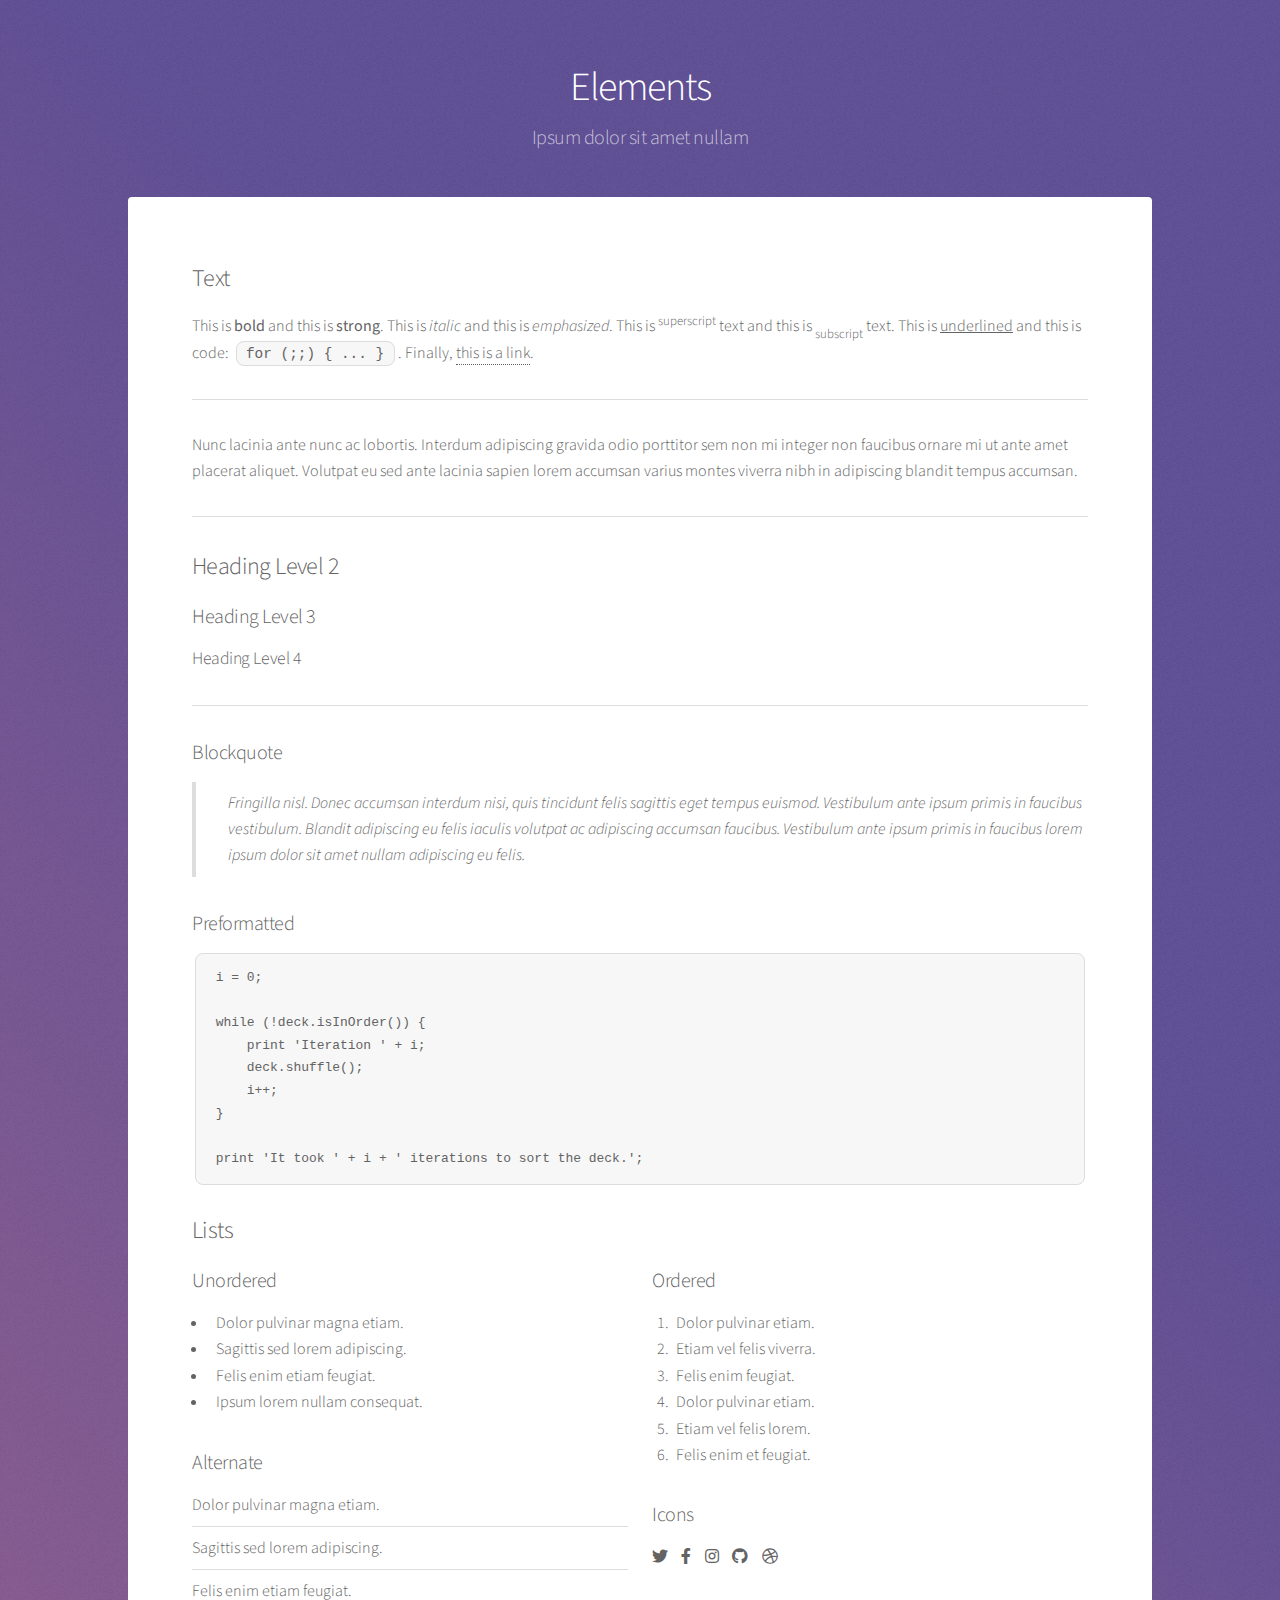
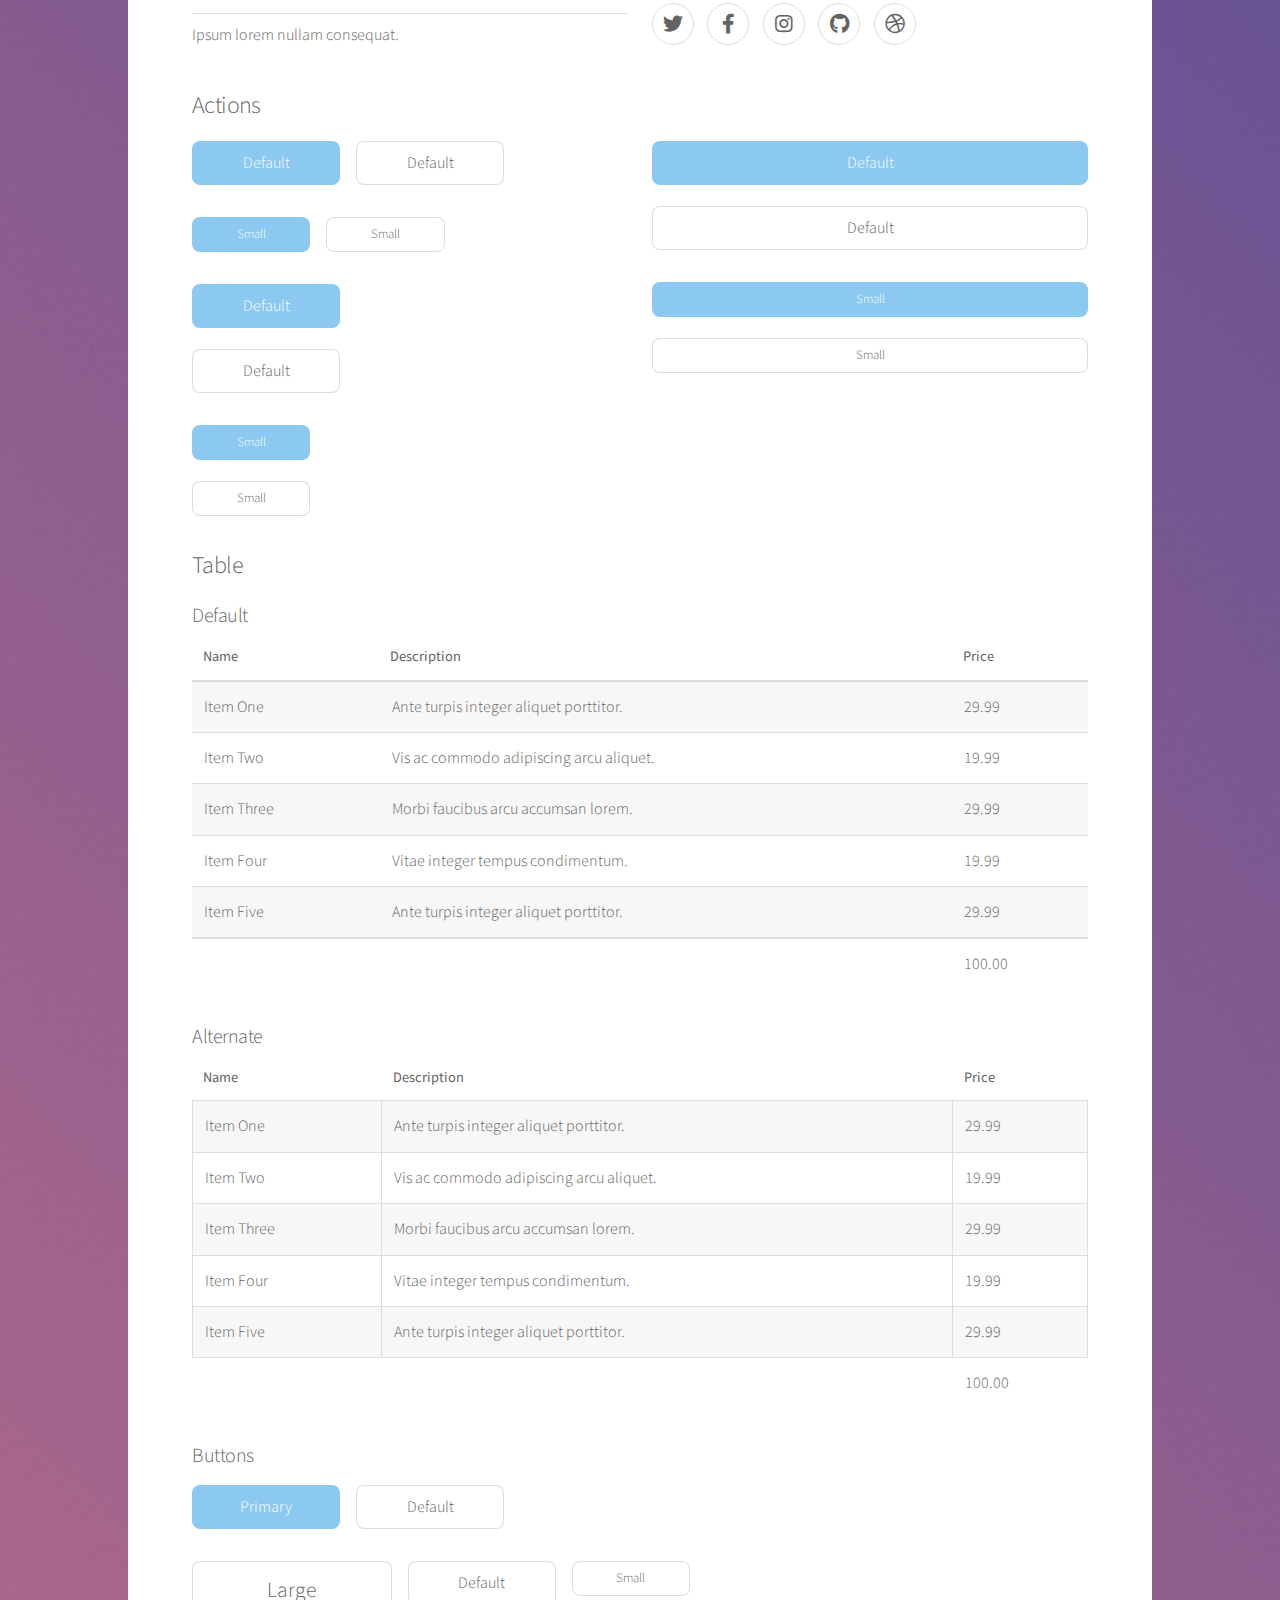
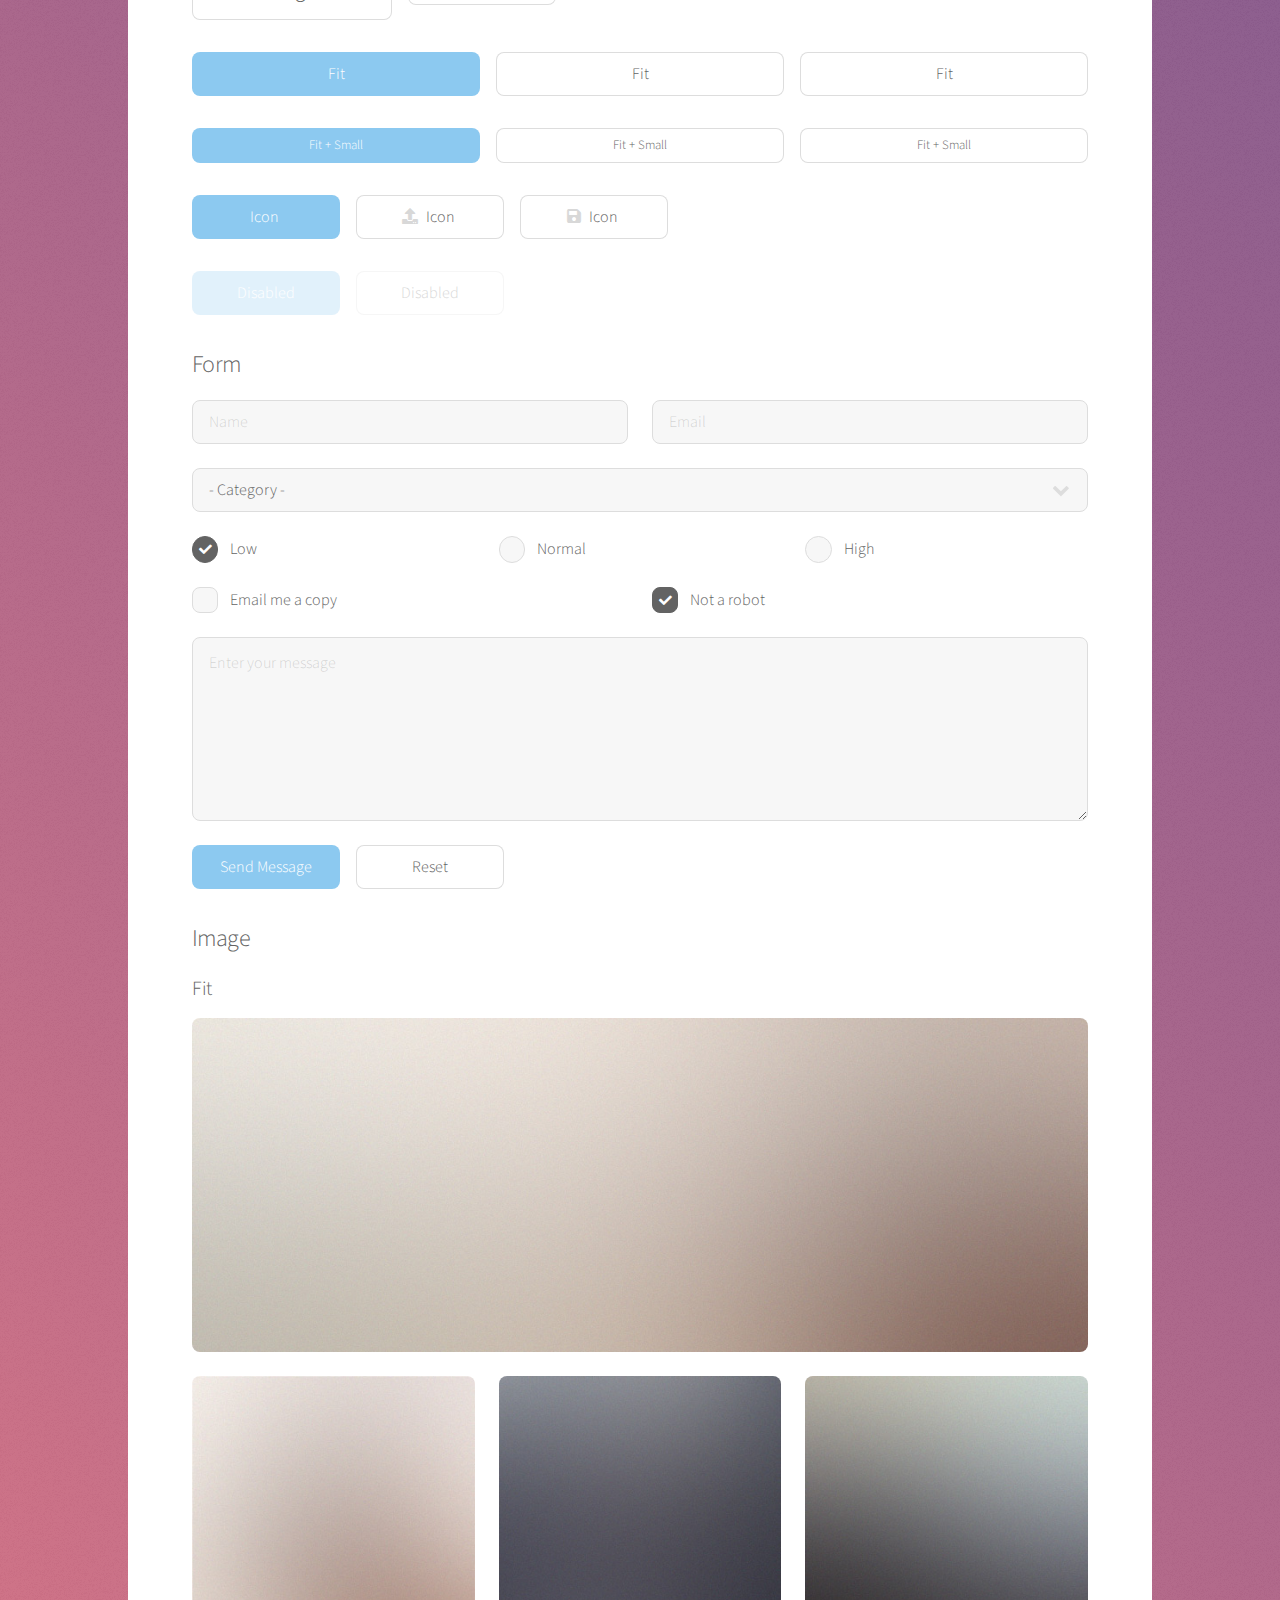
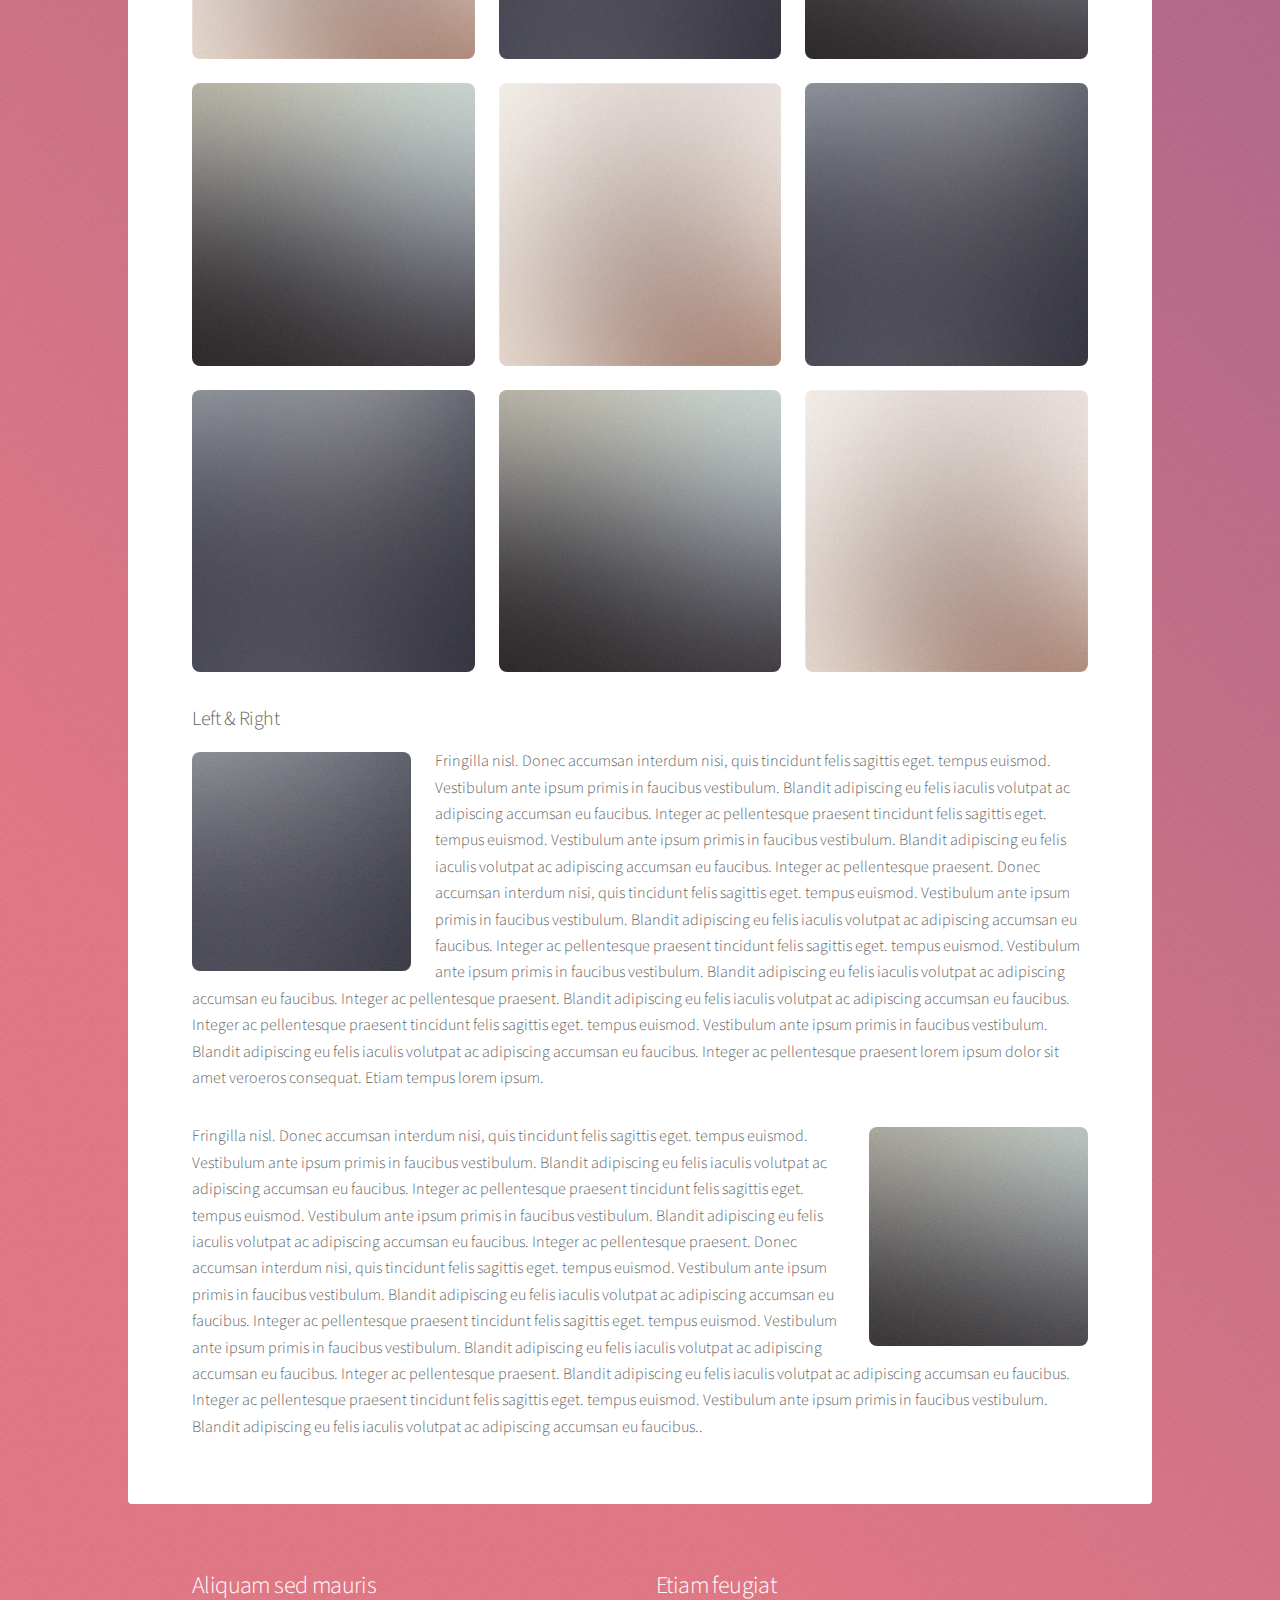
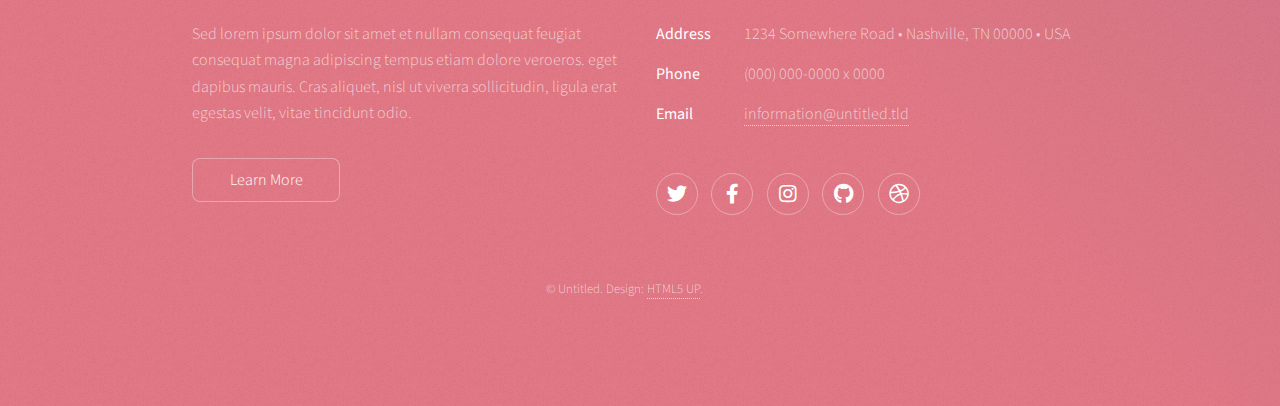
==== elements.html @ 6124ada7 "Add files via upload" ====
<!DOCTYPE HTML>
<!--
	Stellar by HTML5 UP
	html5up.net | @ajlkn
	Free for personal and commercial use under the CCA 3.0 license (html5up.net/license)
-->
<html>
	<head>
		<title>Elements - Stellar by HTML5 UP</title>
		<meta charset="utf-8" />
		<meta name="viewport" content="width=device-width, initial-scale=1, user-scalable=no" />
		<link rel="stylesheet" href="assets/css/main.css" />
		<noscript><link rel="stylesheet" href="assets/css/noscript.css" /></noscript>
	</head>
	<body class="is-preload">

		<!-- Wrapper -->
			<div id="wrapper">

				<!-- Header -->
					<header id="header">
						<h1>Elements</h1>
						<p>Ipsum dolor sit amet nullam</p>
					</header>

				<!-- Main -->
					<div id="main">

						<!-- Content -->
							<section id="content" class="main">

								<!-- Text -->
									<section>
										<h2>Text</h2>
										<p>This is <b>bold</b> and this is <strong>strong</strong>. This is <i>italic</i> and this is <em>emphasized</em>.
										This is <sup>superscript</sup> text and this is <sub>subscript</sub> text.
										This is <u>underlined</u> and this is code: <code>for (;;) { ... }</code>. Finally, <a href="#">this is a link</a>.</p>
										<hr />
										<p>Nunc lacinia ante nunc ac lobortis. Interdum adipiscing gravida odio porttitor sem non mi integer non faucibus ornare mi ut ante amet placerat aliquet. Volutpat eu sed ante lacinia sapien lorem accumsan varius montes viverra nibh in adipiscing blandit tempus accumsan.</p>
										<hr />
										<h2>Heading Level 2</h2>
										<h3>Heading Level 3</h3>
										<h4>Heading Level 4</h4>
										<hr />
										<h3>Blockquote</h3>
										<blockquote>Fringilla nisl. Donec accumsan interdum nisi, quis tincidunt felis sagittis eget tempus euismod. Vestibulum ante ipsum primis in faucibus vestibulum. Blandit adipiscing eu felis iaculis volutpat ac adipiscing accumsan faucibus. Vestibulum ante ipsum primis in faucibus lorem ipsum dolor sit amet nullam adipiscing eu felis.</blockquote>
										<h3>Preformatted</h3>
										<pre><code>i = 0;

while (!deck.isInOrder()) {
    print 'Iteration ' + i;
    deck.shuffle();
    i++;
}

print 'It took ' + i + ' iterations to sort the deck.';</code></pre>
									</section>

								<!-- Lists -->
									<section>
										<h2>Lists</h2>
										<div class="row">
											<div class="col-6 col-12-medium">
												<h3>Unordered</h3>
												<ul>
													<li>Dolor pulvinar magna etiam.</li>
													<li>Sagittis sed lorem adipiscing.</li>
													<li>Felis enim etiam feugiat.</li>
													<li>Ipsum lorem nullam consequat.</li>
												</ul>
												<h3>Alternate</h3>
												<ul class="alt">
													<li>Dolor pulvinar magna etiam.</li>
													<li>Sagittis sed lorem adipiscing.</li>
													<li>Felis enim etiam feugiat.</li>
													<li>Ipsum lorem nullam consequat.</li>
												</ul>
											</div>
											<div class="col-6 col-12-medium">
												<h3>Ordered</h3>
												<ol>
													<li>Dolor pulvinar etiam.</li>
													<li>Etiam vel felis viverra.</li>
													<li>Felis enim feugiat.</li>
													<li>Dolor pulvinar etiam.</li>
													<li>Etiam vel felis lorem.</li>
													<li>Felis enim et feugiat.</li>
												</ol>
												<h3>Icons</h3>
												<ul class="icons">
													<li><a href="#" class="icon brands fa-twitter"><span class="label">Twitter</span></a></li>
													<li><a href="#" class="icon brands fa-facebook-f"><span class="label">Facebook</span></a></li>
													<li><a href="#" class="icon brands fa-instagram"><span class="label">Instagram</span></a></li>
													<li><a href="#" class="icon brands fa-github"><span class="label">GitHub</span></a></li>
													<li><a href="#" class="icon brands fa-dribbble"><span class="label">Dribbble</span></a></li>
												</ul>
												<ul class="icons">
													<li><a href="#" class="icon brands alt fa-twitter"><span class="label">Twitter</span></a></li>
													<li><a href="#" class="icon brands alt fa-facebook-f"><span class="label">Facebook</span></a></li>
													<li><a href="#" class="icon brands alt fa-instagram"><span class="label">Instagram</span></a></li>
													<li><a href="#" class="icon brands alt fa-github"><span class="label">GitHub</span></a></li>
													<li><a href="#" class="icon brands alt fa-dribbble"><span class="label">Dribbble</span></a></li>
												</ul>
											</div>
										</div>
										<h2>Actions</h2>
										<div class="row">
											<div class="col-6 col-12-medium">
												<ul class="actions">
													<li><a href="#" class="button primary">Default</a></li>
													<li><a href="#" class="button">Default</a></li>
												</ul>
												<ul class="actions small">
													<li><a href="#" class="button primary small">Small</a></li>
													<li><a href="#" class="button small">Small</a></li>
												</ul>
												<ul class="actions stacked">
													<li><a href="#" class="button primary">Default</a></li>
													<li><a href="#" class="button">Default</a></li>
												</ul>
												<ul class="actions stacked">
													<li><a href="#" class="button primary small">Small</a></li>
													<li><a href="#" class="button small">Small</a></li>
												</ul>
											</div>
											<div class="col-6 col-12-medium">
												<ul class="actions stacked">
													<li><a href="#" class="button primary fit">Default</a></li>
													<li><a href="#" class="button fit">Default</a></li>
												</ul>
												<ul class="actions stacked">
													<li><a href="#" class="button primary small fit">Small</a></li>
													<li><a href="#" class="button small fit">Small</a></li>
												</ul>
											</div>
										</div>
									</section>

								<!-- Table -->
									<section>
										<h2>Table</h2>
										<h3>Default</h3>
										<div class="table-wrapper">
											<table>
												<thead>
													<tr>
														<th>Name</th>
														<th>Description</th>
														<th>Price</th>
													</tr>
												</thead>
												<tbody>
													<tr>
														<td>Item One</td>
														<td>Ante turpis integer aliquet porttitor.</td>
														<td>29.99</td>
													</tr>
													<tr>
														<td>Item Two</td>
														<td>Vis ac commodo adipiscing arcu aliquet.</td>
														<td>19.99</td>
													</tr>
													<tr>
														<td>Item Three</td>
														<td> Morbi faucibus arcu accumsan lorem.</td>
														<td>29.99</td>
													</tr>
													<tr>
														<td>Item Four</td>
														<td>Vitae integer tempus condimentum.</td>
														<td>19.99</td>
													</tr>
													<tr>
														<td>Item Five</td>
														<td>Ante turpis integer aliquet porttitor.</td>
														<td>29.99</td>
													</tr>
												</tbody>
												<tfoot>
													<tr>
														<td colspan="2"></td>
														<td>100.00</td>
													</tr>
												</tfoot>
											</table>
										</div>

										<h3>Alternate</h3>
										<div class="table-wrapper">
											<table class="alt">
												<thead>
													<tr>
														<th>Name</th>
														<th>Description</th>
														<th>Price</th>
													</tr>
												</thead>
												<tbody>
													<tr>
														<td>Item One</td>
														<td>Ante turpis integer aliquet porttitor.</td>
														<td>29.99</td>
													</tr>
													<tr>
														<td>Item Two</td>
														<td>Vis ac commodo adipiscing arcu aliquet.</td>
														<td>19.99</td>
													</tr>
													<tr>
														<td>Item Three</td>
														<td> Morbi faucibus arcu accumsan lorem.</td>
														<td>29.99</td>
													</tr>
													<tr>
														<td>Item Four</td>
														<td>Vitae integer tempus condimentum.</td>
														<td>19.99</td>
													</tr>
													<tr>
														<td>Item Five</td>
														<td>Ante turpis integer aliquet porttitor.</td>
														<td>29.99</td>
													</tr>
												</tbody>
												<tfoot>
													<tr>
														<td colspan="2"></td>
														<td>100.00</td>
													</tr>
												</tfoot>
											</table>
										</div>
									</section>

								<!-- Buttons -->
									<section>
										<h3>Buttons</h3>
										<ul class="actions">
											<li><a href="#" class="button primary">Primary</a></li>
											<li><a href="#" class="button">Default</a></li>
										</ul>
										<ul class="actions">
											<li><a href="#" class="button large">Large</a></li>
											<li><a href="#" class="button">Default</a></li>
											<li><a href="#" class="button small">Small</a></li>
										</ul>
										<ul class="actions fit">
											<li><a href="#" class="button primary fit">Fit</a></li>
											<li><a href="#" class="button fit">Fit</a></li>
											<li><a href="#" class="button fit">Fit</a></li>
										</ul>
										<ul class="actions fit small">
											<li><a href="#" class="button primary fit small">Fit + Small</a></li>
											<li><a href="#" class="button fit small">Fit + Small</a></li>
											<li><a href="#" class="button fit small">Fit + Small</a></li>
										</ul>
										<ul class="actions">
											<li><a href="#" class="button primary icon solidfa-download">Icon</a></li>
											<li><a href="#" class="button icon solid fa-upload">Icon</a></li>
											<li><a href="#" class="button icon solid fa-save">Icon</a></li>
										</ul>
										<ul class="actions">
											<li><span class="button primary disabled">Disabled</span></li>
											<li><span class="button disabled">Disabled</span></li>
										</ul>
									</section>

								<!-- Form -->
									<section>
										<h2>Form</h2>
										<form method="post" action="#">
											<div class="row gtr-uniform">
												<div class="col-6 col-12-xsmall">
													<input type="text" name="demo-name" id="demo-name" value="" placeholder="Name" />
												</div>
												<div class="col-6 col-12-xsmall">
													<input type="email" name="demo-email" id="demo-email" value="" placeholder="Email" />
												</div>
												<div class="col-12">
													<select name="demo-category" id="demo-category">
														<option value="">- Category -</option>
														<option value="1">Manufacturing</option>
														<option value="1">Shipping</option>
														<option value="1">Administration</option>
														<option value="1">Human Resources</option>
													</select>
												</div>
												<div class="col-4 col-12-small">
													<input type="radio" id="demo-priority-low" name="demo-priority" checked>
													<label for="demo-priority-low">Low</label>
												</div>
												<div class="col-4 col-12-small">
													<input type="radio" id="demo-priority-normal" name="demo-priority">
													<label for="demo-priority-normal">Normal</label>
												</div>
												<div class="col-4 col-12-small">
													<input type="radio" id="demo-priority-high" name="demo-priority">
													<label for="demo-priority-high">High</label>
												</div>
												<div class="col-6 col-12-small">
													<input type="checkbox" id="demo-copy" name="demo-copy">
													<label for="demo-copy">Email me a copy</label>
												</div>
												<div class="col-6 col-12-small">
													<input type="checkbox" id="demo-human" name="demo-human" checked>
													<label for="demo-human">Not a robot</label>
												</div>
												<div class="col-12">
													<textarea name="demo-message" id="demo-message" placeholder="Enter your message" rows="6"></textarea>
												</div>
												<div class="col-12">
													<ul class="actions">
														<li><input type="submit" value="Send Message" class="primary" /></li>
														<li><input type="reset" value="Reset" /></li>
													</ul>
												</div>
											</div>
										</form>
									</section>

								<!-- Image -->
									<section>
										<h2>Image</h2>
										<h3>Fit</h3>
										<div class="box alt">
											<div class="row gtr-uniform">
												<div class="col-12"><span class="image fit"><img src="images/pic04.jpg" alt="" /></span></div>
												<div class="col-4"><span class="image fit"><img src="images/pic01.jpg" alt="" /></span></div>
												<div class="col-4"><span class="image fit"><img src="images/pic02.jpg" alt="" /></span></div>
												<div class="col-4"><span class="image fit"><img src="images/pic03.jpg" alt="" /></span></div>
												<div class="col-4"><span class="image fit"><img src="images/pic03.jpg" alt="" /></span></div>
												<div class="col-4"><span class="image fit"><img src="images/pic01.jpg" alt="" /></span></div>
												<div class="col-4"><span class="image fit"><img src="images/pic02.jpg" alt="" /></span></div>
												<div class="col-4"><span class="image fit"><img src="images/pic02.jpg" alt="" /></span></div>
												<div class="col-4"><span class="image fit"><img src="images/pic03.jpg" alt="" /></span></div>
												<div class="col-4"><span class="image fit"><img src="images/pic01.jpg" alt="" /></span></div>
											</div>
										</div>
										<h3>Left &amp; Right</h3>
										<p><span class="image left"><img src="images/pic05.jpg" alt="" /></span>Fringilla nisl. Donec accumsan interdum nisi, quis tincidunt felis sagittis eget. tempus euismod. Vestibulum ante ipsum primis in faucibus vestibulum. Blandit adipiscing eu felis iaculis volutpat ac adipiscing accumsan eu faucibus. Integer ac pellentesque praesent tincidunt felis sagittis eget. tempus euismod. Vestibulum ante ipsum primis in faucibus vestibulum. Blandit adipiscing eu felis iaculis volutpat ac adipiscing accumsan eu faucibus. Integer ac pellentesque praesent. Donec accumsan interdum nisi, quis tincidunt felis sagittis eget. tempus euismod. Vestibulum ante ipsum primis in faucibus vestibulum. Blandit adipiscing eu felis iaculis volutpat ac adipiscing accumsan eu faucibus. Integer ac pellentesque praesent tincidunt felis sagittis eget. tempus euismod. Vestibulum ante ipsum primis in faucibus vestibulum. Blandit adipiscing eu felis iaculis volutpat ac adipiscing accumsan eu faucibus. Integer ac pellentesque praesent. Blandit adipiscing eu felis iaculis volutpat ac adipiscing accumsan eu faucibus. Integer ac pellentesque praesent tincidunt felis sagittis eget. tempus euismod. Vestibulum ante ipsum primis in faucibus vestibulum. Blandit adipiscing eu felis iaculis volutpat ac adipiscing accumsan eu faucibus. Integer ac pellentesque praesent lorem ipsum dolor sit amet veroeros consequat. Etiam tempus lorem ipsum.</p>
										<p><span class="image right"><img src="images/pic06.jpg" alt="" /></span>Fringilla nisl. Donec accumsan interdum nisi, quis tincidunt felis sagittis eget. tempus euismod. Vestibulum ante ipsum primis in faucibus vestibulum. Blandit adipiscing eu felis iaculis volutpat ac adipiscing accumsan eu faucibus. Integer ac pellentesque praesent tincidunt felis sagittis eget. tempus euismod. Vestibulum ante ipsum primis in faucibus vestibulum. Blandit adipiscing eu felis iaculis volutpat ac adipiscing accumsan eu faucibus. Integer ac pellentesque praesent. Donec accumsan interdum nisi, quis tincidunt felis sagittis eget. tempus euismod. Vestibulum ante ipsum primis in faucibus vestibulum. Blandit adipiscing eu felis iaculis volutpat ac adipiscing accumsan eu faucibus. Integer ac pellentesque praesent tincidunt felis sagittis eget. tempus euismod. Vestibulum ante ipsum primis in faucibus vestibulum. Blandit adipiscing eu felis iaculis volutpat ac adipiscing accumsan eu faucibus. Integer ac pellentesque praesent. Blandit adipiscing eu felis iaculis volutpat ac adipiscing accumsan eu faucibus. Integer ac pellentesque praesent tincidunt felis sagittis eget. tempus euismod. Vestibulum ante ipsum primis in faucibus vestibulum. Blandit adipiscing eu felis iaculis volutpat ac adipiscing accumsan eu faucibus..</p>
									</section>

							</section>

					</div>

				<!-- Footer -->
					<footer id="footer">
						<section>
							<h2>Aliquam sed mauris</h2>
							<p>Sed lorem ipsum dolor sit amet et nullam consequat feugiat consequat magna adipiscing tempus etiam dolore veroeros. eget dapibus mauris. Cras aliquet, nisl ut viverra sollicitudin, ligula erat egestas velit, vitae tincidunt odio.</p>
							<ul class="actions">
								<li><a href="#" class="button">Learn More</a></li>
							</ul>
						</section>
						<section>
							<h2>Etiam feugiat</h2>
							<dl class="alt">
								<dt>Address</dt>
								<dd>1234 Somewhere Road &bull; Nashville, TN 00000 &bull; USA</dd>
								<dt>Phone</dt>
								<dd>(000) 000-0000 x 0000</dd>
								<dt>Email</dt>
								<dd><a href="#">information@untitled.tld</a></dd>
							</dl>
							<ul class="icons">
								<li><a href="#" class="icon brands fa-twitter alt"><span class="label">Twitter</span></a></li>
								<li><a href="#" class="icon brands fa-facebook-f alt"><span class="label">Facebook</span></a></li>
								<li><a href="#" class="icon brands fa-instagram alt"><span class="label">Instagram</span></a></li>
								<li><a href="#" class="icon brands fa-github alt"><span class="label">GitHub</span></a></li>
								<li><a href="#" class="icon brands fa-dribbble alt"><span class="label">Dribbble</span></a></li>
							</ul>
						</section>
						<p class="copyright">&copy; Untitled. Design: <a href="https://html5up.net">HTML5 UP</a>.</p>
					</footer>

			</div>

		<!-- Scripts -->
			<script src="assets/js/jquery.min.js"></script>
			<script src="assets/js/jquery.scrollex.min.js"></script>
			<script src="assets/js/jquery.scrolly.min.js"></script>
			<script src="assets/js/browser.min.js"></script>
			<script src="assets/js/breakpoints.min.js"></script>
			<script src="assets/js/util.js"></script>
			<script src="assets/js/main.js"></script>

	</body>
</html>
---- assets/css/main.css ----
@import url(fontawesome-all.min.css);
@import 'https://fonts.googleapis.com/css?family=Source+Sans+Pro:300,400';

/*
	Stellar by HTML5 UP
	html5up.net | @ajlkn
	Free for personal and commercial use under the CCA 3.0 license (html5up.net/license)
*/

html, body, div, span, applet, object,
iframe, h1, h2, h3, h4, h5, h6, p, blockquote,
pre, a, abbr, acronym, address, big, cite,
code, del, dfn, em, img, ins, kbd, q, s, samp,
small, strike, strong, sub, sup, tt, var, b,
u, i, center, dl, dt, dd, ol, ul, li, fieldset,
form, label, legend, table, caption, tbody,
tfoot, thead, tr, th, td, article, aside,
canvas, details, embed, figure, figcaption,
footer, header, hgroup, menu, nav, output, ruby,
section, summary, time, mark, audio, video {
	margin: 0;
	padding: 0;
	border: 0;
	font-size: 100%;
	font: inherit;
	vertical-align: baseline;}

article, aside, details, figcaption, figure,
footer, header, hgroup, menu, nav, section {
	display: block;}

body {
	line-height: 1;
}

ol, ul {
	list-style: none;
}

blockquote, q {
	quotes: none;
}

	blockquote:before, blockquote:after, q:before, q:after {
		content: '';
		content: none;
	}

table {
	border-collapse: collapse;
	border-spacing: 0;
}

body {
	-webkit-text-size-adjust: none;
}

mark {
	background-color: transparent;
	color: inherit;
}

input::-moz-focus-inner {
	border: 0;
	padding: 0;
}

input, select, textarea {
	-moz-appearance: none;
	-webkit-appearance: none;
	-ms-appearance: none;
	appearance: none;
}

/* Basic */

	@-ms-viewport {
		width: device-width;
	}

	body {
		-ms-overflow-style: scrollbar;
	}

	@media screen and (max-width: 480px) {

		html, body {
			min-width: 320px;
		}

	}

	html {
		box-sizing: border-box;
	}

	*, *:before, *:after {
		box-sizing: inherit;
	}

	body {
		background-color: #935d8c;
		background-image: url("images/overlay.png"), -moz-linear-gradient(45deg, #e37682 15%, #5f4d93 85%);
		background-image: url("images/overlay.png"), -webkit-linear-gradient(45deg, #e37682 15%, #5f4d93 85%);
		background-image: url("images/overlay.png"), -ms-linear-gradient(45deg, #e37682 15%, #5f4d93 85%);
		background-image: url("images/overlay.png"), linear-gradient(45deg, #e37682 15%, #5f4d93 85%);
	}

		body.is-preload *, body.is-preload *:before, body.is-preload *:after {
			-moz-animation: none !important;
			-webkit-animation: none !important;
			-ms-animation: none !important;
			animation: none !important;
			-moz-transition: none !important;
			-webkit-transition: none !important;
			-ms-transition: none !important;
			transition: none !important;
		}

/* Type */

	body {
		background-color: #935d8c;
		color: rgba(255, 255, 255, 0.65);
	}

	body, input, select, textarea {
		font-family: "Source Sans Pro", Helvetica, sans-serif;
		font-size: 17pt;
		font-weight: 300;
		line-height: 1.65;
	}

		@media screen and (max-width: 1680px) {

			body, input, select, textarea {
				font-size: 14pt;
			}

		}

		@media screen and (max-width: 1280px) {

			body, input, select, textarea {
				font-size: 12pt;
			}

		}

		@media screen and (max-width: 360px) {

			body, input, select, textarea {
				font-size: 11pt;
			}

		}

	a {
		-moz-transition: color 0.2s ease, border-bottom 0.2s ease;
		-webkit-transition: color 0.2s ease, border-bottom 0.2s ease;
		-ms-transition: color 0.2s ease, border-bottom 0.2s ease;
		transition: color 0.2s ease, border-bottom 0.2s ease;
		text-decoration: none;
		border-bottom: dotted 1px;
		color: inherit;
	}

		a:hover {
			border-bottom-color: transparent;
		}

	strong, b {
		font-weight: 400;
	}

	em, i {
		font-style: italic;
	}

	p {
		margin: 0 0 2em 0;
	}

		p.content {
			-moz-columns: 20em 2;
			-webkit-columns: 20em 2;
			-ms-columns: 20em 2;
			columns: 20em 2;
			-moz-column-gap: 2em;
			-webkit-column-gap: 2em;
			-ms-column-gap: 2em;
			column-gap: 2em;
			text-align: justify;
		}

	h1, h2, h3, h4, h5, h6 {
		font-weight: 300;
		line-height: 1.5;
		margin: 0 0 0.7em 0;
		letter-spacing: -0.025em;
	}

		h1 a, h2 a, h3 a, h4 a, h5 a, h6 a {
			color: inherit;
			text-decoration: none;
		}

	h1 {
		font-size: 2.5em;
		line-height: 1.2;
	}

	h2 {
		font-size: 1.5em;
	}

	h3 {
		font-size: 1.25em;
	}

	h4 {
		font-size: 1.1em;
	}

	h5 {
		font-size: 0.9em;
	}

	h6 {
		font-size: 0.7em;
	}

	@media screen and (max-width: 736px) {

		h1 {
			font-size: 2em;
		}

	}

	sub {
		font-size: 0.8em;
		position: relative;
		top: 0.5em;
	}

	sup {
		font-size: 0.8em;
		position: relative;
		top: -0.5em;
	}

	blockquote {
		border-left: solid 4px;
		font-style: italic;
		margin: 0 0 2em 0;
		padding: 0.5em 0 0.5em 2em;
	}

	code {
		border-radius: 8px;
		border: solid 1px;
		font-family: "Courier New", monospace;
		font-size: 0.9em;
		margin: 0 0.25em;
		padding: 0.25em 0.65em;
	}

	pre {
		-webkit-overflow-scrolling: touch;
		font-family: "Courier New", monospace;
		font-size: 0.9em;
		margin: 0 0 2em 0;
	}

		pre code {
			display: block;
			line-height: 1.75;
			padding: 1em 1.5em;
			overflow-x: auto;
		}

	hr {
		border: 0;
		border-bottom: solid 1px;
		margin: 2em 0;
	}

		hr.major {
			margin: 3em 0;
		}

	.align-left {
		text-align: left;
	}

	.align-center {
		text-align: center;
	}

	.align-right {
		text-align: right;
	}

	input, select, textarea {
		color: #ffffff;
	}

	a:hover {
		color: #ffffff;
	}

	strong, b {
		color: #ffffff;
	}

	h1, h2, h3, h4, h5, h6 {
		color: #ffffff;
	}

	blockquote {
		border-left-color: rgba(255, 255, 255, 0.35);
	}

	code {
		background: rgba(255, 255, 255, 0.075);
		border-color: rgba(255, 255, 255, 0.35);
	}

	hr {
		border-bottom-color: rgba(255, 255, 255, 0.35);
	}

/* Row */

	.row {
		display: flex;
		flex-wrap: wrap;
		box-sizing: border-box;
		align-items: stretch;
	}

		.row > * {
			box-sizing: border-box;
		}

		.row.gtr-uniform > * > :last-child {
			margin-bottom: 0;
		}

		.row.aln-left {
			justify-content: flex-start;
		}

		.row.aln-center {
			justify-content: center;
		}

		.row.aln-right {
			justify-content: flex-end;
		}

		.row.aln-top {
			align-items: flex-start;
		}

		.row.aln-middle {
			align-items: center;
		}

		.row.aln-bottom {
			align-items: flex-end;
		}

		.row > .imp {
			order: -1;
		}

		.row > .col-1 {
			width: 8.33333%;
		}

		.row > .off-1 {
			margin-left: 8.33333%;
		}

		.row > .col-2 {
			width: 16.66667%;
		}

		.row > .off-2 {
			margin-left: 16.66667%;
		}

		.row > .col-3 {
			width: 25%;
		}

		.row > .off-3 {
			margin-left: 25%;
		}

		.row > .col-4 {
			width: 33.33333%;
		}

		.row > .off-4 {
			margin-left: 33.33333%;
		}

		.row > .col-5 {
			width: 41.66667%;
		}

		.row > .off-5 {
			margin-left: 41.66667%;
		}

		.row > .col-6 {
			width: 50%;
		}

		.row > .off-6 {
			margin-left: 50%;
		}

		.row > .col-7 {
			width: 58.33333%;
		}

		.row > .off-7 {
			margin-left: 58.33333%;
		}

		.row > .col-8 {
			width: 66.66667%;
		}

		.row > .off-8 {
			margin-left: 66.66667%;
		}

		.row > .col-9 {
			width: 75%;
		}

		.row > .off-9 {
			margin-left: 75%;
		}

		.row > .col-10 {
			width: 83.33333%;
		}

		.row > .off-10 {
			margin-left: 83.33333%;
		}

		.row > .col-11 {
			width: 91.66667%;
		}

		.row > .off-11 {
			margin-left: 91.66667%;
		}

		.row > .col-12 {
			width: 100%;
		}

		.row > .off-12 {
			margin-left: 100%;
		}

		.row.gtr-0 {
			margin-top: 0;
			margin-left: 0em;
		}

			.row.gtr-0 > * {
				padding: 0 0 0 0em;
			}

			.row.gtr-0.gtr-uniform {
				margin-top: 0em;
			}

				.row.gtr-0.gtr-uniform > * {
					padding-top: 0em;
				}

		.row.gtr-25 {
			margin-top: 0;
			margin-left: -0.375em;
		}

			.row.gtr-25 > * {
				padding: 0 0 0 0.375em;
			}

			.row.gtr-25.gtr-uniform {
				margin-top: -0.375em;
			}

				.row.gtr-25.gtr-uniform > * {
					padding-top: 0.375em;
				}

		.row.gtr-50 {
			margin-top: 0;
			margin-left: -0.75em;
		}

			.row.gtr-50 > * {
				padding: 0 0 0 0.75em;
			}

			.row.gtr-50.gtr-uniform {
				margin-top: -0.75em;
			}

				.row.gtr-50.gtr-uniform > * {
					padding-top: 0.75em;
				}

		.row {
			margin-top: 0;
			margin-left: -1.5em;
		}

			.row > * {
				padding: 0 0 0 1.5em;
			}

			.row.gtr-uniform {
				margin-top: -1.5em;
			}

				.row.gtr-uniform > * {
					padding-top: 1.5em;
				}

		.row.gtr-150 {
			margin-top: 0;
			margin-left: -2.25em;
		}

			.row.gtr-150 > * {
				padding: 0 0 0 2.25em;
			}

			.row.gtr-150.gtr-uniform {
				margin-top: -2.25em;
			}

				.row.gtr-150.gtr-uniform > * {
					padding-top: 2.25em;
				}

		.row.gtr-200 {
			margin-top: 0;
			margin-left: -3em;
		}

			.row.gtr-200 > * {
				padding: 0 0 0 3em;
			}

			.row.gtr-200.gtr-uniform {
				margin-top: -3em;
			}

				.row.gtr-200.gtr-uniform > * {
					padding-top: 3em;
				}

		@media screen and (max-width: 1680px) {

			.row {
				display: flex;
				flex-wrap: wrap;
				box-sizing: border-box;
				align-items: stretch;
			}

				.row > * {
					box-sizing: border-box;
				}

				.row.gtr-uniform > * > :last-child {
					margin-bottom: 0;
				}

				.row.aln-left {
					justify-content: flex-start;
				}

				.row.aln-center {
					justify-content: center;
				}

				.row.aln-right {
					justify-content: flex-end;
				}

				.row.aln-top {
					align-items: flex-start;
				}

				.row.aln-middle {
					align-items: center;
				}

				.row.aln-bottom {
					align-items: flex-end;
				}

				.row > .imp-xlarge {
					order: -1;
				}

				.row > .col-1-xlarge {
					width: 8.33333%;
				}

				.row > .off-1-xlarge {
					margin-left: 8.33333%;
				}

				.row > .col-2-xlarge {
					width: 16.66667%;
				}

				.row > .off-2-xlarge {
					margin-left: 16.66667%;
				}

				.row > .col-3-xlarge {
					width: 25%;
				}

				.row > .off-3-xlarge {
					margin-left: 25%;
				}

				.row > .col-4-xlarge {
					width: 33.33333%;
				}

				.row > .off-4-xlarge {
					margin-left: 33.33333%;
				}

				.row > .col-5-xlarge {
					width: 41.66667%;
				}

				.row > .off-5-xlarge {
					margin-left: 41.66667%;
				}

				.row > .col-6-xlarge {
					width: 50%;
				}

				.row > .off-6-xlarge {
					margin-left: 50%;
				}

				.row > .col-7-xlarge {
					width: 58.33333%;
				}

				.row > .off-7-xlarge {
					margin-left: 58.33333%;
				}

				.row > .col-8-xlarge {
					width: 66.66667%;
				}

				.row > .off-8-xlarge {
					margin-left: 66.66667%;
				}

				.row > .col-9-xlarge {
					width: 75%;
				}

				.row > .off-9-xlarge {
					margin-left: 75%;
				}

				.row > .col-10-xlarge {
					width: 83.33333%;
				}

				.row > .off-10-xlarge {
					margin-left: 83.33333%;
				}

				.row > .col-11-xlarge {
					width: 91.66667%;
				}

				.row > .off-11-xlarge {
					margin-left: 91.66667%;
				}

				.row > .col-12-xlarge {
					width: 100%;
				}

				.row > .off-12-xlarge {
					margin-left: 100%;
				}

				.row.gtr-0 {
					margin-top: 0;
					margin-left: 0em;
				}

					.row.gtr-0 > * {
						padding: 0 0 0 0em;
					}

					.row.gtr-0.gtr-uniform {
						margin-top: 0em;
					}

						.row.gtr-0.gtr-uniform > * {
							padding-top: 0em;
						}

				.row.gtr-25 {
					margin-top: 0;
					margin-left: -0.375em;
				}

					.row.gtr-25 > * {
						padding: 0 0 0 0.375em;
					}

					.row.gtr-25.gtr-uniform {
						margin-top: -0.375em;
					}

						.row.gtr-25.gtr-uniform > * {
							padding-top: 0.375em;
						}

				.row.gtr-50 {
					margin-top: 0;
					margin-left: -0.75em;
				}

					.row.gtr-50 > * {
						padding: 0 0 0 0.75em;
					}

					.row.gtr-50.gtr-uniform {
						margin-top: -0.75em;
					}

						.row.gtr-50.gtr-uniform > * {
							padding-top: 0.75em;
						}

				.row {
					margin-top: 0;
					margin-left: -1.5em;
				}

					.row > * {
						padding: 0 0 0 1.5em;
					}

					.row.gtr-uniform {
						margin-top: -1.5em;
					}

						.row.gtr-uniform > * {
							padding-top: 1.5em;
						}

				.row.gtr-150 {
					margin-top: 0;
					margin-left: -2.25em;
				}

					.row.gtr-150 > * {
						padding: 0 0 0 2.25em;
					}

					.row.gtr-150.gtr-uniform {
						margin-top: -2.25em;
					}

						.row.gtr-150.gtr-uniform > * {
							padding-top: 2.25em;
						}

				.row.gtr-200 {
					margin-top: 0;
					margin-left: -3em;
				}

					.row.gtr-200 > * {
						padding: 0 0 0 3em;
					}

					.row.gtr-200.gtr-uniform {
						margin-top: -3em;
					}

						.row.gtr-200.gtr-uniform > * {
							padding-top: 3em;
						}

		}

		@media screen and (max-width: 1280px) {

			.row {
				display: flex;
				flex-wrap: wrap;
				box-sizing: border-box;
				align-items: stretch;
			}

				.row > * {
					box-sizing: border-box;
				}

				.row.gtr-uniform > * > :last-child {
					margin-bottom: 0;
				}

				.row.aln-left {
					justify-content: flex-start;
				}

				.row.aln-center {
					justify-content: center;
				}

				.row.aln-right {
					justify-content: flex-end;
				}

				.row.aln-top {
					align-items: flex-start;
				}

				.row.aln-middle {
					align-items: center;
				}

				.row.aln-bottom {
					align-items: flex-end;
				}

				.row > .imp-large {
					order: -1;
				}

				.row > .col-1-large {
					width: 8.33333%;
				}

				.row > .off-1-large {
					margin-left: 8.33333%;
				}

				.row > .col-2-large {
					width: 16.66667%;
				}

				.row > .off-2-large {
					margin-left: 16.66667%;
				}

				.row > .col-3-large {
					width: 25%;
				}

				.row > .off-3-large {
					margin-left: 25%;
				}

				.row > .col-4-large {
					width: 33.33333%;
				}

				.row > .off-4-large {
					margin-left: 33.33333%;
				}

				.row > .col-5-large {
					width: 41.66667%;
				}

				.row > .off-5-large {
					margin-left: 41.66667%;
				}

				.row > .col-6-large {
					width: 50%;
				}

				.row > .off-6-large {
					margin-left: 50%;
				}

				.row > .col-7-large {
					width: 58.33333%;
				}

				.row > .off-7-large {
					margin-left: 58.33333%;
				}

				.row > .col-8-large {
					width: 66.66667%;
				}

				.row > .off-8-large {
					margin-left: 66.66667%;
				}

				.row > .col-9-large {
					width: 75%;
				}

				.row > .off-9-large {
					margin-left: 75%;
				}

				.row > .col-10-large {
					width: 83.33333%;
				}

				.row > .off-10-large {
					margin-left: 83.33333%;
				}

				.row > .col-11-large {
					width: 91.66667%;
				}

				.row > .off-11-large {
					margin-left: 91.66667%;
				}

				.row > .col-12-large {
					width: 100%;
				}

				.row > .off-12-large {
					margin-left: 100%;
				}

				.row.gtr-0 {
					margin-top: 0;
					margin-left: 0em;
				}

					.row.gtr-0 > * {
						padding: 0 0 0 0em;
					}

					.row.gtr-0.gtr-uniform {
						margin-top: 0em;
					}

						.row.gtr-0.gtr-uniform > * {
							padding-top: 0em;
						}

				.row.gtr-25 {
					margin-top: 0;
					margin-left: -0.375em;
				}

					.row.gtr-25 > * {
						padding: 0 0 0 0.375em;
					}

					.row.gtr-25.gtr-uniform {
						margin-top: -0.375em;
					}

						.row.gtr-25.gtr-uniform > * {
							padding-top: 0.375em;
						}

				.row.gtr-50 {
					margin-top: 0;
					margin-left: -0.75em;
				}

					.row.gtr-50 > * {
						padding: 0 0 0 0.75em;
					}

					.row.gtr-50.gtr-uniform {
						margin-top: -0.75em;
					}

						.row.gtr-50.gtr-uniform > * {
							padding-top: 0.75em;
						}

				.row {
					margin-top: 0;
					margin-left: -1.5em;
				}

					.row > * {
						padding: 0 0 0 1.5em;
					}

					.row.gtr-uniform {
						margin-top: -1.5em;
					}

						.row.gtr-uniform > * {
							padding-top: 1.5em;
						}

				.row.gtr-150 {
					margin-top: 0;
					margin-left: -2.25em;
				}

					.row.gtr-150 > * {
						padding: 0 0 0 2.25em;
					}

					.row.gtr-150.gtr-uniform {
						margin-top: -2.25em;
					}

						.row.gtr-150.gtr-uniform > * {
							padding-top: 2.25em;
						}

				.row.gtr-200 {
					margin-top: 0;
					margin-left: -3em;
				}

					.row.gtr-200 > * {
						padding: 0 0 0 3em;
					}

					.row.gtr-200.gtr-uniform {
						margin-top: -3em;
					}

						.row.gtr-200.gtr-uniform > * {
							padding-top: 3em;
						}

		}

		@media screen and (max-width: 980px) {

			.row {
				display: flex;
				flex-wrap: wrap;
				box-sizing: border-box;
				align-items: stretch;
			}

				.row > * {
					box-sizing: border-box;
				}

				.row.gtr-uniform > * > :last-child {
					margin-bottom: 0;
				}

				.row.aln-left {
					justify-content: flex-start;
				}

				.row.aln-center {
					justify-content: center;
				}

				.row.aln-right {
					justify-content: flex-end;
				}

				.row.aln-top {
					align-items: flex-start;
				}

				.row.aln-middle {
					align-items: center;
				}

				.row.aln-bottom {
					align-items: flex-end;
				}

				.row > .imp-medium {
					order: -1;
				}

				.row > .col-1-medium {
					width: 8.33333%;
				}

				.row > .off-1-medium {
					margin-left: 8.33333%;
				}

				.row > .col-2-medium {
					width: 16.66667%;
				}

				.row > .off-2-medium {
					margin-left: 16.66667%;
				}

				.row > .col-3-medium {
					width: 25%;
				}

				.row > .off-3-medium {
					margin-left: 25%;
				}

				.row > .col-4-medium {
					width: 33.33333%;
				}

				.row > .off-4-medium {
					margin-left: 33.33333%;
				}

				.row > .col-5-medium {
					width: 41.66667%;
				}

				.row > .off-5-medium {
					margin-left: 41.66667%;
				}

				.row > .col-6-medium {
					width: 50%;
				}

				.row > .off-6-medium {
					margin-left: 50%;
				}

				.row > .col-7-medium {
					width: 58.33333%;
				}

				.row > .off-7-medium {
					margin-left: 58.33333%;
				}

				.row > .col-8-medium {
					width: 66.66667%;
				}

				.row > .off-8-medium {
					margin-left: 66.66667%;
				}

				.row > .col-9-medium {
					width: 75%;
				}

				.row > .off-9-medium {
					margin-left: 75%;
				}

				.row > .col-10-medium {
					width: 83.33333%;
				}

				.row > .off-10-medium {
					margin-left: 83.33333%;
				}

				.row > .col-11-medium {
					width: 91.66667%;
				}

				.row > .off-11-medium {
					margin-left: 91.66667%;
				}

				.row > .col-12-medium {
					width: 100%;
				}

				.row > .off-12-medium {
					margin-left: 100%;
				}

				.row.gtr-0 {
					margin-top: 0;
					margin-left: 0em;
				}

					.row.gtr-0 > * {
						padding: 0 0 0 0em;
					}

					.row.gtr-0.gtr-uniform {
						margin-top: 0em;
					}

						.row.gtr-0.gtr-uniform > * {
							padding-top: 0em;
						}

				.row.gtr-25 {
					margin-top: 0;
					margin-left: -0.375em;
				}

					.row.gtr-25 > * {
						padding: 0 0 0 0.375em;
					}

					.row.gtr-25.gtr-uniform {
						margin-top: -0.375em;
					}

						.row.gtr-25.gtr-uniform > * {
							padding-top: 0.375em;
						}

				.row.gtr-50 {
					margin-top: 0;
					margin-left: -0.75em;
				}

					.row.gtr-50 > * {
						padding: 0 0 0 0.75em;
					}

					.row.gtr-50.gtr-uniform {
						margin-top: -0.75em;
					}

						.row.gtr-50.gtr-uniform > * {
							padding-top: 0.75em;
						}

				.row {
					margin-top: 0;
					margin-left: -1.5em;
				}

					.row > * {
						padding: 0 0 0 1.5em;
					}

					.row.gtr-uniform {
						margin-top: -1.5em;
					}

						.row.gtr-uniform > * {
							padding-top: 1.5em;
						}

				.row.gtr-150 {
					margin-top: 0;
					margin-left: -2.25em;
				}

					.row.gtr-150 > * {
						padding: 0 0 0 2.25em;
					}

					.row.gtr-150.gtr-uniform {
						margin-top: -2.25em;
					}

						.row.gtr-150.gtr-uniform > * {
							padding-top: 2.25em;
						}

				.row.gtr-200 {
					margin-top: 0;
					margin-left: -3em;
				}

					.row.gtr-200 > * {
						padding: 0 0 0 3em;
					}

					.row.gtr-200.gtr-uniform {
						margin-top: -3em;
					}

						.row.gtr-200.gtr-uniform > * {
							padding-top: 3em;
						}

		}

		@media screen and (max-width: 736px) {

			.row {
				display: flex;
				flex-wrap: wrap;
				box-sizing: border-box;
				align-items: stretch;
			}

				.row > * {
					box-sizing: border-box;
				}

				.row.gtr-uniform > * > :last-child {
					margin-bottom: 0;
				}

				.row.aln-left {
					justify-content: flex-start;
				}

				.row.aln-center {
					justify-content: center;
				}

				.row.aln-right {
					justify-content: flex-end;
				}

				.row.aln-top {
					align-items: flex-start;
				}

				.row.aln-middle {
					align-items: center;
				}

				.row.aln-bottom {
					align-items: flex-end;
				}

				.row > .imp-small {
					order: -1;
				}

				.row > .col-1-small {
					width: 8.33333%;
				}

				.row > .off-1-small {
					margin-left: 8.33333%;
				}

				.row > .col-2-small {
					width: 16.66667%;
				}

				.row > .off-2-small {
					margin-left: 16.66667%;
				}

				.row > .col-3-small {
					width: 25%;
				}

				.row > .off-3-small {
					margin-left: 25%;
				}

				.row > .col-4-small {
					width: 33.33333%;
				}

				.row > .off-4-small {
					margin-left: 33.33333%;
				}

				.row > .col-5-small {
					width: 41.66667%;
				}

				.row > .off-5-small {
					margin-left: 41.66667%;
				}

				.row > .col-6-small {
					width: 50%;
				}

				.row > .off-6-small {
					margin-left: 50%;
				}

				.row > .col-7-small {
					width: 58.33333%;
				}

				.row > .off-7-small {
					margin-left: 58.33333%;
				}

				.row > .col-8-small {
					width: 66.66667%;
				}

				.row > .off-8-small {
					margin-left: 66.66667%;
				}

				.row > .col-9-small {
					width: 75%;
				}

				.row > .off-9-small {
					margin-left: 75%;
				}

				.row > .col-10-small {
					width: 83.33333%;
				}

				.row > .off-10-small {
					margin-left: 83.33333%;
				}

				.row > .col-11-small {
					width: 91.66667%;
				}

				.row > .off-11-small {
					margin-left: 91.66667%;
				}

				.row > .col-12-small {
					width: 100%;
				}

				.row > .off-12-small {
					margin-left: 100%;
				}

				.row.gtr-0 {
					margin-top: 0;
					margin-left: 0em;
				}

					.row.gtr-0 > * {
						padding: 0 0 0 0em;
					}

					.row.gtr-0.gtr-uniform {
						margin-top: 0em;
					}

						.row.gtr-0.gtr-uniform > * {
							padding-top: 0em;
						}

				.row.gtr-25 {
					margin-top: 0;
					margin-left: -0.25em;
				}

					.row.gtr-25 > * {
						padding: 0 0 0 0.25em;
					}

					.row.gtr-25.gtr-uniform {
						margin-top: -0.25em;
					}

						.row.gtr-25.gtr-uniform > * {
							padding-top: 0.25em;
						}

				.row.gtr-50 {
					margin-top: 0;
					margin-left: -0.5em;
				}

					.row.gtr-50 > * {
						padding: 0 0 0 0.5em;
					}

					.row.gtr-50.gtr-uniform {
						margin-top: -0.5em;
					}

						.row.gtr-50.gtr-uniform > * {
							padding-top: 0.5em;
						}

				.row {
					margin-top: 0;
					margin-left: -1em;
				}

					.row > * {
						padding: 0 0 0 1em;
					}

					.row.gtr-uniform {
						margin-top: -1em;
					}

						.row.gtr-uniform > * {
							padding-top: 1em;
						}

				.row.gtr-150 {
					margin-top: 0;
					margin-left: -1.5em;
				}

					.row.gtr-150 > * {
						padding: 0 0 0 1.5em;
					}

					.row.gtr-150.gtr-uniform {
						margin-top: -1.5em;
					}

						.row.gtr-150.gtr-uniform > * {
							padding-top: 1.5em;
						}

				.row.gtr-200 {
					margin-top: 0;
					margin-left: -2em;
				}

					.row.gtr-200 > * {
						padding: 0 0 0 2em;
					}

					.row.gtr-200.gtr-uniform {
						margin-top: -2em;
					}

						.row.gtr-200.gtr-uniform > * {
							padding-top: 2em;
						}

		}

		@media screen and (max-width: 480px) {

			.row {
				display: flex;
				flex-wrap: wrap;
				box-sizing: border-box;
				align-items: stretch;
			}

				.row > * {
					box-sizing: border-box;
				}

				.row.gtr-uniform > * > :last-child {
					margin-bottom: 0;
				}

				.row.aln-left {
					justify-content: flex-start;
				}

				.row.aln-center {
					justify-content: center;
				}

				.row.aln-right {
					justify-content: flex-end;
				}

				.row.aln-top {
					align-items: flex-start;
				}

				.row.aln-middle {
					align-items: center;
				}

				.row.aln-bottom {
					align-items: flex-end;
				}

				.row > .imp-xsmall {
					order: -1;
				}

				.row > .col-1-xsmall {
					width: 8.33333%;
				}

				.row > .off-1-xsmall {
					margin-left: 8.33333%;
				}

				.row > .col-2-xsmall {
					width: 16.66667%;
				}

				.row > .off-2-xsmall {
					margin-left: 16.66667%;
				}

				.row > .col-3-xsmall {
					width: 25%;
				}

				.row > .off-3-xsmall {
					margin-left: 25%;
				}

				.row > .col-4-xsmall {
					width: 33.33333%;
				}

				.row > .off-4-xsmall {
					margin-left: 33.33333%;
				}

				.row > .col-5-xsmall {
					width: 41.66667%;
				}

				.row > .off-5-xsmall {
					margin-left: 41.66667%;
				}

				.row > .col-6-xsmall {
					width: 50%;
				}

				.row > .off-6-xsmall {
					margin-left: 50%;
				}

				.row > .col-7-xsmall {
					width: 58.33333%;
				}

				.row > .off-7-xsmall {
					margin-left: 58.33333%;
				}

				.row > .col-8-xsmall {
					width: 66.66667%;
				}

				.row > .off-8-xsmall {
					margin-left: 66.66667%;
				}

				.row > .col-9-xsmall {
					width: 75%;
				}

				.row > .off-9-xsmall {
					margin-left: 75%;
				}

				.row > .col-10-xsmall {
					width: 83.33333%;
				}

				.row > .off-10-xsmall {
					margin-left: 83.33333%;
				}

				.row > .col-11-xsmall {
					width: 91.66667%;
				}

				.row > .off-11-xsmall {
					margin-left: 91.66667%;
				}

				.row > .col-12-xsmall {
					width: 100%;
				}

				.row > .off-12-xsmall {
					margin-left: 100%;
				}

				.row.gtr-0 {
					margin-top: 0;
					margin-left: 0em;
				}

					.row.gtr-0 > * {
						padding: 0 0 0 0em;
					}

					.row.gtr-0.gtr-uniform {
						margin-top: 0em;
					}

						.row.gtr-0.gtr-uniform > * {
							padding-top: 0em;
						}

				.row.gtr-25 {
					margin-top: 0;
					margin-left: -0.3125em;
				}

					.row.gtr-25 > * {
						padding: 0 0 0 0.3125em;
					}

					.row.gtr-25.gtr-uniform {
						margin-top: -0.3125em;
					}

						.row.gtr-25.gtr-uniform > * {
							padding-top: 0.3125em;
						}

				.row.gtr-50 {
					margin-top: 0;
					margin-left: -0.625em;
				}

					.row.gtr-50 > * {
						padding: 0 0 0 0.625em;
					}

					.row.gtr-50.gtr-uniform {
						margin-top: -0.625em;
					}

						.row.gtr-50.gtr-uniform > * {
							padding-top: 0.625em;
						}

				.row {
					margin-top: 0;
					margin-left: -1.25em;
				}

					.row > * {
						padding: 0 0 0 1.25em;
					}

					.row.gtr-uniform {
						margin-top: -1.25em;
					}

						.row.gtr-uniform > * {
							padding-top: 1.25em;
						}

				.row.gtr-150 {
					margin-top: 0;
					margin-left: -1.875em;
				}

					.row.gtr-150 > * {
						padding: 0 0 0 1.875em;
					}

					.row.gtr-150.gtr-uniform {
						margin-top: -1.875em;
					}

						.row.gtr-150.gtr-uniform > * {
							padding-top: 1.875em;
						}

				.row.gtr-200 {
					margin-top: 0;
					margin-left: -2.5em;
				}

					.row.gtr-200 > * {
						padding: 0 0 0 2.5em;
					}

					.row.gtr-200.gtr-uniform {
						margin-top: -2.5em;
					}

						.row.gtr-200.gtr-uniform > * {
							padding-top: 2.5em;
						}

		}

/* Box */

	.box {
		border-radius: 8px;
		border: solid;
		margin-bottom: 2em;
		padding: 1.5em;
	}

		.box > :last-child,
		.box > :last-child > :last-child,
		.box > :last-child > :last-child > :last-child {
			margin-bottom: 0;
		}

		.box.alt {
			border: 0;
			border-radius: 0;
			padding: 0;
		}

	.box {
		border-color: rgba(255, 255, 255, 0.35);
	}

/* Button */

	input[type="submit"],
	input[type="reset"],
	input[type="button"],
	button,
	.button {
		-moz-appearance: none;
		-webkit-appearance: none;
		-ms-appearance: none;
		appearance: none;
		-moz-transition: background-color 0.2s ease-in-out, color 0.2s ease-in-out;
		-webkit-transition: background-color 0.2s ease-in-out, color 0.2s ease-in-out;
		-ms-transition: background-color 0.2s ease-in-out, color 0.2s ease-in-out;
		transition: background-color 0.2s ease-in-out, color 0.2s ease-in-out;
		border-radius: 8px;
		border: 0;
		cursor: pointer;
		display: inline-block;
		font-weight: 300;
		height: 2.75em;
		line-height: 2.75em;
		min-width: 9.25em;
		padding: 0 1.5em;
		text-align: center;
		text-decoration: none;
		white-space: nowrap;
	}

		input[type="submit"].icon,
		input[type="reset"].icon,
		input[type="button"].icon,
		button.icon,
		.button.icon {
			padding-left: 1.35em;
		}

			input[type="submit"].icon:before,
			input[type="reset"].icon:before,
			input[type="button"].icon:before,
			button.icon:before,
			.button.icon:before {
				margin-right: 0.5em;
			}

		input[type="submit"].fit,
		input[type="reset"].fit,
		input[type="button"].fit,
		button.fit,
		.button.fit {
			width: 100%;
		}

		input[type="submit"].small,
		input[type="reset"].small,
		input[type="button"].small,
		button.small,
		.button.small {
			font-size: 0.8em;
		}

		input[type="submit"].large,
		input[type="reset"].large,
		input[type="button"].large,
		button.large,
		.button.large {
			font-size: 1.35em;
		}

		input[type="submit"].disabled, input[type="submit"]:disabled,
		input[type="reset"].disabled,
		input[type="reset"]:disabled,
		input[type="button"].disabled,
		input[type="button"]:disabled,
		button.disabled,
		button:disabled,
		.button.disabled,
		.button:disabled {
			pointer-events: none;
			opacity: 0.25;
		}

		@media screen and (max-width: 736px) {

			input[type="submit"],
			input[type="reset"],
			input[type="button"],
			button,
			.button {
				min-width: 0;
			}

		}

	input[type="submit"],
	input[type="reset"],
	input[type="button"],
	button,
	.button {
		background-color: transparent;
		box-shadow: inset 0 0 0 1px rgba(255, 255, 255, 0.35);
		color: #ffffff !important;
	}

		input[type="submit"]:hover,
		input[type="reset"]:hover,
		input[type="button"]:hover,
		button:hover,
		.button:hover {
			background-color: rgba(255, 255, 255, 0.075);
		}

		input[type="submit"]:active,
		input[type="reset"]:active,
		input[type="button"]:active,
		button:active,
		.button:active {
			background-color: rgba(255, 255, 255, 0.2);
		}

		input[type="submit"].icon:before,
		input[type="reset"].icon:before,
		input[type="button"].icon:before,
		button.icon:before,
		.button.icon:before {
			color: rgba(255, 255, 255, 0.5);
		}

		input[type="submit"].primary,
		input[type="reset"].primary,
		input[type="button"].primary,
		button.primary,
		.button.primary {
			background-color: #8cc9f0;
			color: #ffffff !important;
			box-shadow: none;
		}

			input[type="submit"].primary:hover,
			input[type="reset"].primary:hover,
			input[type="button"].primary:hover,
			button.primary:hover,
			.button.primary:hover {
				background-color: #9acff2;
			}

			input[type="submit"].primary:active,
			input[type="reset"].primary:active,
			input[type="button"].primary:active,
			button.primary:active,
			.button.primary:active {
				background-color: #7ec3ee;
			}

			input[type="submit"].primary.icon:before,
			input[type="reset"].primary.icon:before,
			input[type="button"].primary.icon:before,
			button.primary.icon:before,
			.button.primary.icon:before {
				color: #ffffff !important;
			}

/* Form */

	form {
		margin: 0 0 2em 0;
	}

	label {
		display: block;
		font-size: 0.9em;
		font-weight: 400;
		margin: 0 0 1em 0;
	}

	input[type="text"],
	input[type="password"],
	input[type="email"],
	select,
	textarea {
		-moz-appearance: none;
		-webkit-appearance: none;
		-ms-appearance: none;
		appearance: none;
		border-radius: 8px;
		border: solid 1px;
		color: inherit;
		display: block;
		outline: 0;
		padding: 0 1em;
		text-decoration: none;
		width: 100%;
	}

		input[type="text"]:invalid,
		input[type="password"]:invalid,
		input[type="email"]:invalid,
		select:invalid,
		textarea:invalid {
			box-shadow: none;
		}

	select {
		background-size: 1.25rem;
		background-repeat: no-repeat;
		background-position: calc(100% - 1rem) center;
		height: 2.75em;
		padding-right: 2.75em;
		text-overflow: ellipsis;
	}

		select:focus::-ms-value {
			background-color: transparent;
		}

		select::-ms-expand {
			display: none;
		}

	input[type="text"],
	input[type="password"],
	input[type="email"],
	select {
		height: 2.75em;
	}

	textarea {
		padding: 0.75em 1em;
	}

	input[type="checkbox"],
	input[type="radio"] {
		-moz-appearance: none;
		-webkit-appearance: none;
		-ms-appearance: none;
		appearance: none;
		display: block;
		float: left;
		margin-right: -2em;
		opacity: 0;
		width: 1em;
		z-index: -1;
	}

		input[type="checkbox"] + label,
		input[type="radio"] + label {
			text-decoration: none;
			cursor: pointer;
			display: inline-block;
			font-size: 1em;
			font-weight: 300;
			padding-left: 2.4em;
			padding-right: 0.75em;
			position: relative;
		}

			input[type="checkbox"] + label:before,
			input[type="radio"] + label:before {
				-moz-osx-font-smoothing: grayscale;
				-webkit-font-smoothing: antialiased;
				display: inline-block;
				font-style: normal;
				font-variant: normal;
				text-rendering: auto;
				line-height: 1;
				text-transform: none !important;
				font-family: 'Font Awesome 5 Free';
				font-weight: 900;
			}

			input[type="checkbox"] + label:before,
			input[type="radio"] + label:before {
				border-radius: 8px;
				border: solid 1px;
				content: '';
				display: inline-block;
				font-size: 0.8em;
				height: 2.0625em;
				left: 0;
				line-height: 2.0625em;
				position: absolute;
				text-align: center;
				top: 0;
				width: 2.0625em;
			}

		input[type="checkbox"]:checked + label:before,
		input[type="radio"]:checked + label:before {
			content: '\f00c';
		}

	input[type="checkbox"] + label:before {
		border-radius: 8px;
	}

	input[type="radio"] + label:before {
		border-radius: 100%;
	}

	::-webkit-input-placeholder {
		opacity: 1.0;
	}

	:-moz-placeholder {
		opacity: 1.0;
	}

	::-moz-placeholder {
		opacity: 1.0;
	}

	:-ms-input-placeholder {
		opacity: 1.0;
	}

	label {
		color: #ffffff;
	}

	input[type="text"],
	input[type="password"],
	input[type="email"],
	select,
	textarea {
		background-color: rgba(255, 255, 255, 0.075);
		border-color: rgba(255, 255, 255, 0.35);
	}

		input[type="text"]:focus,
		input[type="password"]:focus,
		input[type="email"]:focus,
		select:focus,
		textarea:focus {
			border-color: #8cc9f0;
			box-shadow: 0 0 0 1px #8cc9f0;
		}

	select {
		background-image: url("data:image/svg+xml;charset=utf8,%3Csvg xmlns='http://www.w3.org/2000/svg' width='40' height='40' preserveAspectRatio='none' viewBox='0 0 40 40'%3E%3Cpath d='M9.4,12.3l10.4,10.4l10.4-10.4c0.2-0.2,0.5-0.4,0.9-0.4c0.3,0,0.6,0.1,0.9,0.4l3.3,3.3c0.2,0.2,0.4,0.5,0.4,0.9 c0,0.4-0.1,0.6-0.4,0.9L20.7,31.9c-0.2,0.2-0.5,0.4-0.9,0.4c-0.3,0-0.6-0.1-0.9-0.4L4.3,17.3c-0.2-0.2-0.4-0.5-0.4-0.9 c0-0.4,0.1-0.6,0.4-0.9l3.3-3.3c0.2-0.2,0.5-0.4,0.9-0.4S9.1,12.1,9.4,12.3z' fill='rgba(255, 255, 255, 0.35)' /%3E%3C/svg%3E");
	}

		select option {
			color: #ffffff;
			background: #935d8c;
		}

	input[type="checkbox"] + label,
	input[type="radio"] + label {
		color: rgba(255, 255, 255, 0.65);
	}

		input[type="checkbox"] + label:before,
		input[type="radio"] + label:before {
			background: rgba(255, 255, 255, 0.075);
			border-color: rgba(255, 255, 255, 0.35);
		}

	input[type="checkbox"]:checked + label:before,
	input[type="radio"]:checked + label:before {
		background-color: #ffffff;
		border-color: #ffffff;
		color: #935d8c;
	}

	input[type="checkbox"]:focus + label:before,
	input[type="radio"]:focus + label:before {
		border-color: #8cc9f0;
		box-shadow: 0 0 0 1px #8cc9f0;
	}

	::-webkit-input-placeholder {
		color: rgba(255, 255, 255, 0.5) !important;
	}

	:-moz-placeholder {
		color: rgba(255, 255, 255, 0.5) !important;
	}

	::-moz-placeholder {
		color: rgba(255, 255, 255, 0.5) !important;
	}

	:-ms-input-placeholder {
		color: rgba(255, 255, 255, 0.5) !important;
	}

	.formerize-placeholder {
		color: rgba(255, 255, 255, 0.5) !important;
	}

/* Icon */

	.icon {
		text-decoration: none;
		-moz-transition: background-color 0.2s ease-in-out, color 0.2s ease-in-out;
		-webkit-transition: background-color 0.2s ease-in-out, color 0.2s ease-in-out;
		-ms-transition: background-color 0.2s ease-in-out, color 0.2s ease-in-out;
		transition: background-color 0.2s ease-in-out, color 0.2s ease-in-out;
		border-bottom: none;
		position: relative;
	}

		.icon:before {
			-moz-osx-font-smoothing: grayscale;
			-webkit-font-smoothing: antialiased;
			display: inline-block;
			font-style: normal;
			font-variant: normal;
			text-rendering: auto;
			line-height: 1;
			text-transform: none !important;
			font-family: 'Font Awesome 5 Free';
			font-weight: 400;
		}

		.icon > .label {
			display: none;
		}

		.icon:before {
			line-height: solid;
		}

		.icon.solid:before {
			font-weight: 900;
		}

		.icon.brands:before {
			font-family: 'Font Awesome 5 Brands';
		}

		.icon.major {
			border: solid 1px;
			display: inline-block;
			border-radius: 100%;
			padding: 0.65em;
			margin: 0 0 2em 0;
			cursor: default;
		}

			.icon.major:before {
				display: inline-block;
				font-size: 6.25rem;
				width: 2.25em;
				height: 2.25em;
				line-height: 2.2em;
				border-radius: 100%;
				border: solid 1px;
				text-align: center;
			}

		.icon.alt {
			display: inline-block;
			border: solid 1px;
			border-radius: 100%;
		}

			.icon.alt:before {
				display: block;
				font-size: 1.25em;
				width: 2em;
				height: 2em;
				text-align: center;
				line-height: 2em;
			}

		.icon.style1 {
			color: #efa8b0;
		}

		.icon.style2 {
			color: #c79cc8;
		}

		.icon.style3 {
			color: #a89cc8;
		}

		.icon.style4 {
			color: #9bb2e1;
		}

		.icon.style5 {
			color: #8cc9f0;
		}

		@media screen and (max-width: 1680px) {

			.icon.major:before {
				font-size: 5.5rem;
			}

		}

		@media screen and (max-width: 1280px) {

			.icon.major:before {
				font-size: 4.75rem;
			}

		}

		@media screen and (max-width: 736px) {

			.icon.major {
				margin: 0 0 1.5em 0;
				padding: 0.35em;
			}

				.icon.major:before {
					font-size: 3.5rem;
				}

		}

	.icon.major {
		border-color: rgba(255, 255, 255, 0.35);
	}

		.icon.major:before {
			border-color: rgba(255, 255, 255, 0.35);
		}

	.icon.alt {
		border-color: rgba(255, 255, 255, 0.35);
		color: #ffffff;
	}

		.icon.alt:hover {
			background-color: rgba(255, 255, 255, 0.075);
		}

		.icon.alt:active {
			background-color: rgba(255, 255, 255, 0.2);
		}

/* Image */

	.image {
		border-radius: 8px;
		border: 0;
		display: inline-block;
		position: relative;
	}

		.image img {
			border-radius: 8px;
			display: block;
		}

		.image.left, .image.right {
			max-width: 40%;
		}

			.image.left img, .image.right img {
				width: 100%;
			}

		.image.left {
			float: left;
			margin: 0 1.5em 1em 0;
			top: 0.25em;
		}

		.image.right {
			float: right;
			margin: 0 0 1em 1.5em;
			top: 0.25em;
		}

		.image.fit {
			display: block;
			margin: 0 0 2em 0;
			width: 100%;
		}

			.image.fit img {
				width: 100%;
			}

		.image.main {
			display: block;
			margin: 0 0 3em 0;
			width: 100%;
		}

			.image.main img {
				width: 100%;
			}

/* List */

	ol {
		list-style: decimal;
		margin: 0 0 2em 0;
		padding-left: 1.25em;
	}

		ol li {
			padding-left: 0.25em;
		}

	ul {
		list-style: disc;
		margin: 0 0 2em 0;
		padding-left: 1em;
	}

		ul li {
			padding-left: 0.5em;
		}

		ul.alt {
			list-style: none;
			padding-left: 0;
		}

			ul.alt li {
				border-top: solid 1px;
				padding: 0.5em 0;
			}

				ul.alt li:first-child {
					border-top: 0;
					padding-top: 0;
				}

	dl {
		margin: 0 0 2em 0;
	}

		dl dt {
			display: block;
			font-weight: 400;
			margin: 0 0 1em 0;
		}

		dl dd {
			margin-left: 2em;
		}

		dl.alt dt {
			display: block;
			width: 3em;
			margin: 0;
			clear: left;
			float: left;
		}

		dl.alt dd {
			margin: 0 0 0.85em 5.5em;
		}

		dl.alt:after {
			content: '';
			display: block;
			clear: both;
		}

	ul.alt li {
		border-top-color: rgba(255, 255, 255, 0.35);
	}

	dl dt {
		color: #ffffff;
	}

/* Actions */

	ul.actions {
		display: -moz-flex;
		display: -webkit-flex;
		display: -ms-flex;
		display: flex;
		cursor: default;
		list-style: none;
		margin-left: -1em;
		padding-left: 0;
	}

		ul.actions li {
			padding: 0 0 0 1em;
			vertical-align: middle;
		}

		ul.actions.special {
			-moz-justify-content: center;
			-webkit-justify-content: center;
			-ms-justify-content: center;
			justify-content: center;
			width: 100%;
			margin-left: 0;
		}

			ul.actions.special li:first-child {
				padding-left: 0;
			}

		ul.actions.stacked {
			-moz-flex-direction: column;
			-webkit-flex-direction: column;
			-ms-flex-direction: column;
			flex-direction: column;
			margin-left: 0;
		}

			ul.actions.stacked li {
				padding: 1.3em 0 0 0;
			}

				ul.actions.stacked li:first-child {
					padding-top: 0;
				}

		ul.actions.fit {
			width: calc(100% + 1em);
		}

			ul.actions.fit li {
				-moz-flex-grow: 1;
				-webkit-flex-grow: 1;
				-ms-flex-grow: 1;
				flex-grow: 1;
				-moz-flex-shrink: 1;
				-webkit-flex-shrink: 1;
				-ms-flex-shrink: 1;
				flex-shrink: 1;
				width: 100%;
			}

				ul.actions.fit li > * {
					width: 100%;
				}

			ul.actions.fit.stacked {
				width: 100%;
			}

		@media screen and (max-width: 480px) {

			ul.actions:not(.fixed) {
				-moz-flex-direction: column;
				-webkit-flex-direction: column;
				-ms-flex-direction: column;
				flex-direction: column;
				margin-left: 0;
				width: 100% !important;
			}

				ul.actions:not(.fixed) li {
					-moz-flex-grow: 1;
					-webkit-flex-grow: 1;
					-ms-flex-grow: 1;
					flex-grow: 1;
					-moz-flex-shrink: 1;
					-webkit-flex-shrink: 1;
					-ms-flex-shrink: 1;
					flex-shrink: 1;
					padding: 1em 0 0 0;
					text-align: center;
					width: 100%;
				}

					ul.actions:not(.fixed) li > * {
						width: 100%;
					}

					ul.actions:not(.fixed) li:first-child {
						padding-top: 0;
					}

					ul.actions:not(.fixed) li input[type="submit"],
					ul.actions:not(.fixed) li input[type="reset"],
					ul.actions:not(.fixed) li input[type="button"],
					ul.actions:not(.fixed) li button,
					ul.actions:not(.fixed) li .button {
						width: 100%;
					}

						ul.actions:not(.fixed) li input[type="submit"].icon:before,
						ul.actions:not(.fixed) li input[type="reset"].icon:before,
						ul.actions:not(.fixed) li input[type="button"].icon:before,
						ul.actions:not(.fixed) li button.icon:before,
						ul.actions:not(.fixed) li .button.icon:before {
							margin-left: -0.5rem;
						}

		}

/* Icons */

	ul.icons {
		cursor: default;
		list-style: none;
		padding-left: 0;
	}

		ul.icons li {
			display: inline-block;
			padding: 0 0.65em 0 0;
		}

			ul.icons li:last-child {
				padding-right: 0 !important;
			}

/* Section/Article */

	section.special, article.special {
		text-align: center;
	}

	header.major {
		margin-bottom: 3em;
	}

		header.major h2 {
			font-size: 2em;
		}

			header.major h2:after {
				display: block;
				content: '';
				width: 3.25em;
				height: 2px;
				margin: 0.7em 0 1em 0;
				border-radius: 2px;
			}

				section.special header.major h2:after, article.special header.major h2:after {
					margin-left: auto;
					margin-right: auto;
				}

		header.major p {
			font-size: 1.25em;
			letter-spacing: -0.025em;
		}

		header.major.special {
			text-align: center;
		}

			header.major.special h2:after {
				margin-left: auto;
				margin-right: auto;
			}

	footer.major {
		margin-top: 3em;
	}

	@media screen and (max-width: 736px) {

		header.major {
			margin-bottom: 0;
		}

			header.major h2 {
				font-size: 1.5em;
			}

			header.major p {
				font-size: 1em;
				letter-spacing: 0;
			}

				header.major p br {
					display: none;
				}

		footer.major {
			margin-top: 0;
		}

	}

	header.major h2:after {
		background-color: rgba(255, 255, 255, 0.35);
	}

/* Table */

	.table-wrapper {
		-webkit-overflow-scrolling: touch;
		overflow-x: auto;
	}

	table {
		margin: 0 0 2em 0;
		width: 100%;
	}

		table tbody tr {
			border: solid 1px;
			border-left: 0;
			border-right: 0;
		}

		table td {
			padding: 0.75em 0.75em;
		}

		table th {
			font-size: 0.9em;
			font-weight: 400;
			padding: 0 0.75em 0.75em 0.75em;
			text-align: left;
		}

		table thead {
			border-bottom: solid 2px;
		}

		table tfoot {
			border-top: solid 2px;
		}

		table.alt {
			border-collapse: separate;
		}

			table.alt tbody tr td {
				border: solid 1px;
				border-left-width: 0;
				border-top-width: 0;
			}

				table.alt tbody tr td:first-child {
					border-left-width: 1px;
				}

			table.alt tbody tr:first-child td {
				border-top-width: 1px;
			}

			table.alt thead {
				border-bottom: 0;
			}

			table.alt tfoot {
				border-top: 0;
			}

	table tbody tr {
		border-color: rgba(255, 255, 255, 0.35);
	}

		table tbody tr:nth-child(2n + 1) {
			background-color: rgba(255, 255, 255, 0.075);
		}

	table th {
		color: #ffffff;
	}

	table thead {
		border-bottom-color: rgba(255, 255, 255, 0.35);
	}

	table tfoot {
		border-top-color: rgba(255, 255, 255, 0.35);
	}

	table.alt tbody tr td {
		border-color: rgba(255, 255, 255, 0.35);
	}

/* Features */

	.features {
		display: -moz-flex;
		display: -webkit-flex;
		display: -ms-flex;
		display: flex;
		-moz-flex-wrap: wrap;
		-webkit-flex-wrap: wrap;
		-ms-flex-wrap: wrap;
		flex-wrap: wrap;
		-moz-justify-content: center;
		-webkit-justify-content: center;
		-ms-justify-content: center;
		justify-content: center;
		width: calc(100% + 2em);
		margin: 0 0 3em -2em;
		padding: 0;
		list-style: none;
	}

		.features li {
			width: calc(33.33333% - 2em);
			margin-left: 2em;
			margin-top: 3em;
			padding: 0;
		}

			.features li:nth-child(1), .features li:nth-child(2), .features li:nth-child(3) {
				margin-top: 0;
			}

			.features li > :last-child {
				margin-bottom: 0;
			}

		@media screen and (max-width: 980px) {

			.features li {
				width: calc(50% - 2em);
			}

				.features li:nth-child(3) {
					margin-top: 3em;
				}

		}

		@media screen and (max-width: 736px) {

			.features {
				width: 100%;
				margin: 0 0 2em 0;
			}

				.features li {
					width: 100%;
					margin-left: 0;
					margin-top: 2em;
				}

					.features li:nth-child(2), .features li:nth-child(3) {
						margin-top: 2em;
					}

		}

/* Statistics */

	.statistics {
		display: -moz-flex;
		display: -webkit-flex;
		display: -ms-flex;
		display: flex;
		width: 100%;
		margin: 0 0 3em 0;
		padding: 0;
		list-style: none;
		cursor: default;
	}

		.statistics li {
			-moz-flex: 1;
			-webkit-flex: 1;
			-ms-flex: 1;
			flex: 1;
			padding: 1.5em;
			color: #ffffff;
			text-align: center;
		}

			.statistics li.style1 {
				background-color: #efa8b0;
			}

			.statistics li.style2 {
				background-color: #c79cc8;
			}

			.statistics li.style3 {
				background-color: #a89cc8;
			}

			.statistics li.style4 {
				background-color: #9bb2e1;
			}

			.statistics li.style5 {
				background-color: #8cc9f0;
			}

			.statistics li strong, .statistics li b {
				display: block;
				font-size: 2em;
				line-height: 1.1;
				color: inherit !important;
				font-weight: 300;
				letter-spacing: -0.025em;
			}

			.statistics li:first-child {
				border-top-left-radius: 8px;
				border-bottom-left-radius: 8px;
			}

			.statistics li:last-child {
				border-top-right-radius: 8px;
				border-bottom-right-radius: 8px;
			}

			.statistics li .icon {
				display: inline-block;
			}

				.statistics li .icon:before {
					font-size: 2.75rem;
					line-height: 1.3;
				}

		@media screen and (max-width: 980px) {

			.statistics li strong, .statistics li b {
				font-size: 1.5em;
			}

		}

		@media screen and (max-width: 736px) {

			.statistics {
				display: block;
				width: 20em;
				max-width: 100%;
				margin: 0 auto 2em auto;
			}

				.statistics li:first-child {
					border-bottom-left-radius: 0;
					border-top-right-radius: 8px;
				}

				.statistics li:last-child {
					border-top-right-radius: 0;
					border-bottom-left-radius: 8px;
				}

				.statistics li .icon:before {
					font-size: 3.75rem;
				}

				.statistics li strong, .statistics li b {
					font-size: 2.5em;
				}

		}

/* Spotlight */

	.spotlight {
		display: -moz-flex;
		display: -webkit-flex;
		display: -ms-flex;
		display: flex;
		-moz-align-items: center;
		-webkit-align-items: center;
		-ms-align-items: center;
		align-items: center;
		margin: 0 0 2em 0;
	}

		.spotlight .content {
			-moz-flex: 1;
			-webkit-flex: 1;
			-ms-flex: 1;
			flex: 1;
		}

			.spotlight .content > :last-child {
				margin-bottom: 0;
			}

			.spotlight .content header.major {
				margin: 0 0 2em 0;
			}

		.spotlight .image {
			display: inline-block;
			margin-left: 4em;
			padding: 0.65em;
			border-radius: 100%;
			border: solid 1px;
		}

			.spotlight .image img {
				display: block;
				border-radius: 100%;
				width: 16em;
			}

		@media screen and (max-width: 980px) {

			.spotlight {
				-moz-flex-direction: column-reverse;
				-webkit-flex-direction: column-reverse;
				-ms-flex-direction: column-reverse;
				flex-direction: column-reverse;
				text-align: center;
			}

				.spotlight .content {
					-moz-flex: 0 1 auto;
					-webkit-flex: 0 1 auto;
					-ms-flex: 0 1 auto;
					flex: 0 1 auto;
					width: 100%;
				}

					.spotlight .content header.major h2:after {
						margin-left: auto;
						margin-right: auto;
					}

					.spotlight .content .actions {
						-moz-justify-content: center;
						-webkit-justify-content: center;
						-ms-justify-content: center;
						justify-content: center;
						width: calc(100% + 1em);
					}

				.spotlight .image {
					-moz-flex: 0 1 auto;
					-webkit-flex: 0 1 auto;
					-ms-flex: 0 1 auto;
					flex: 0 1 auto;
					margin-left: 0;
					margin-bottom: 2em;
				}

		}

		@media screen and (max-width: 736px) {

			.spotlight .image {
				padding: 0.35em;
			}

				.spotlight .image img {
					width: 12em;
				}

		}

	.spotlight .image {
		border-color: rgba(255, 255, 255, 0.35);
	}

/* Header */

	#header {
		padding: 5em 5em 1em 5em ;
		text-align: center;
	}

		#header h1 {
			margin: 0 0 0.25em 0;
		}

		#header p {
			font-size: 1.25em;
			letter-spacing: -0.025em;
		}

		#header.alt {
			padding: 7em 5em 4em 5em ;
		}

			#header.alt h1 {
				font-size: 3.25em;
			}

			#header.alt > * {
				-moz-transition: opacity 3s ease;
				-webkit-transition: opacity 3s ease;
				-ms-transition: opacity 3s ease;
				transition: opacity 3s ease;
				-moz-transition-delay: 0.5s;
				-webkit-transition-delay: 0.5s;
				-ms-transition-delay: 0.5s;
				transition-delay: 0.5s;
				opacity: 1;
			}

			#header.alt .logo {
				-moz-transition: opacity 1.25s ease, -moz-transform 0.5s ease;
				-webkit-transition: opacity 1.25s ease, -webkit-transform 0.5s ease;
				-ms-transition: opacity 1.25s ease, -ms-transform 0.5s ease;
				transition: opacity 1.25s ease, transform 0.5s ease;
				-moz-transition-delay: 0s;
				-webkit-transition-delay: 0s;
				-ms-transition-delay: 0s;
				transition-delay: 0s;
				display: block;
				margin: 0 0 1.5em 0;
			}

				#header.alt .logo img {
					display: block;
					margin: 0 auto;
					max-width: 75%;
				}

		@media screen and (max-width: 1280px) {

			#header {
				padding: 4em 4em 0.1em 4em ;
			}

				#header.alt {
					padding: 6em 4em 3em 4em ;
				}

		}

		@media screen and (max-width: 980px) {

			#header {
				padding: 4em 3em 0.1em 3em ;
			}

				#header.alt {
					padding: 5em 3em 2em 3em ;
				}

		}

		@media screen and (max-width: 736px) {

			#header {
				padding: 3em 2em 0.1em 2em ;
			}

				#header p {
					font-size: 1em;
					letter-spacing: 0;
				}

					#header p br {
						display: none;
					}

				#header.alt {
					padding: 4em 2em 1em 2em ;
				}

					#header.alt h1 {
						font-size: 2.5em;
					}

		}

		@media screen and (max-width: 480px) {

			#header {
				padding: 3em 1.5em 0.1em 1.5em ;
			}

				#header.alt {
					padding: 4em 1.5em 1em 1.5em ;
				}

		}

		@media screen and (max-width: 360px) {

			#header {
				padding: 2.5em 1em 0.1em 1em ;
			}

				#header.alt {
					padding: 3.5em 1em 0.5em 1em ;
				}

		}

		body.is-preload #header.alt > * {
			opacity: 0;
		}

		body.is-preload #header.alt .logo {
			-moz-transform: scale(0.8) rotate(-30deg);
			-webkit-transform: scale(0.8) rotate(-30deg);
			-ms-transform: scale(0.8) rotate(-30deg);
			transform: scale(0.8) rotate(-30deg);
		}

/* Nav */

	#nav {
		-moz-transition: background-color 0.2s ease, border-top-left-radius 0.2s ease, border-top-right-radius 0.2s ease, padding 0.2s ease;
		-webkit-transition: background-color 0.2s ease, border-top-left-radius 0.2s ease, border-top-right-radius 0.2s ease, padding 0.2s ease;
		-ms-transition: background-color 0.2s ease, border-top-left-radius 0.2s ease, border-top-right-radius 0.2s ease, padding 0.2s ease;
		transition: background-color 0.2s ease, border-top-left-radius 0.2s ease, border-top-right-radius 0.2s ease, padding 0.2s ease;
		background-color: #ffffff;
		color: #636363;
		position: absolute;
		width: 64em;
		max-width: calc(100% - 4em);
		padding: 1em;
		background-color: #f7f7f7;
		border-top-left-radius: 0.25em;
		border-top-right-radius: 0.25em;
		cursor: default;
		text-align: center;
	}

		#nav input, #nav select, #nav textarea {
			color: #636363;
		}

		#nav a:hover {
			color: #636363;
		}

		#nav strong, #nav b {
			color: #636363;
		}

		#nav h1, #nav h2, #nav h3, #nav h4, #nav h5, #nav h6 {
			color: #636363;
		}

		#nav blockquote {
			border-left-color: #dddddd;
		}

		#nav code {
			background: rgba(222, 222, 222, 0.25);
			border-color: #dddddd;
		}

		#nav hr {
			border-bottom-color: #dddddd;
		}

		#nav + #main {
			padding-top: 4.25em;
		}

		#nav ul {
			margin: 0;
			padding: 0;
			list-style: none;
		}

			#nav ul li {
				-moz-transition: margin 0.2s ease;
				-webkit-transition: margin 0.2s ease;
				-ms-transition: margin 0.2s ease;
				transition: margin 0.2s ease;
				display: inline-block;
				margin: 0 0.35em;
				padding: 0;
				vertical-align: middle;
			}

				#nav ul li a {
					-moz-transition: font-size 0.2s ease;
					-webkit-transition: font-size 0.2s ease;
					-ms-transition: font-size 0.2s ease;
					transition: font-size 0.2s ease;
					display: inline-block;
					height: 2.25em;
					line-height: 2.25em;
					padding: 0 1.25em;
					border: 0;
					border-radius: 8px;
					box-shadow: inset 0 0 0 1px transparent;
				}

					#nav ul li a:hover {
						background-color: rgba(222, 222, 222, 0.25);
					}

					#nav ul li a.active {
						background-color: #ffffff;
						box-shadow: none;
					}

		#nav.alt {
			position: fixed;
			top: 0;
			padding: 0.5em 1em;
			background-color: rgba(247, 247, 247, 0.95);
			border-top-left-radius: 0;
			border-top-right-radius: 0;
			z-index: 10000;
		}

			#nav.alt ul li {
				margin: 0 0.175em;
			}

				#nav.alt ul li a {
					font-size: 0.9em;
				}

		@media screen and (max-width: 736px) {

			#nav {
				display: none;
			}

				#nav + #main {
					padding-top: 0;
				}

		}

/* Main */

	#main {
		background-color: #ffffff;
		color: #636363;
		border-radius: 0.25em;
	}

		#main input, #main select, #main textarea {
			color: #636363;
		}

		#main a:hover {
			color: #636363;
		}

		#main strong, #main b {
			color: #636363;
		}

		#main h1, #main h2, #main h3, #main h4, #main h5, #main h6 {
			color: #636363;
		}

		#main blockquote {
			border-left-color: #dddddd;
		}

		#main code {
			background: rgba(222, 222, 222, 0.25);
			border-color: #dddddd;
		}

		#main hr {
			border-bottom-color: #dddddd;
		}

		#main .box {
			border-color: #dddddd;
		}

		#main input[type="submit"],
		#main input[type="reset"],
		#main input[type="button"],
		#main button,
		#main .button {
			background-color: transparent;
			box-shadow: inset 0 0 0 1px #dddddd;
			color: #636363 !important;
		}

			#main input[type="submit"]:hover,
			#main input[type="reset"]:hover,
			#main input[type="button"]:hover,
			#main button:hover,
			#main .button:hover {
				background-color: rgba(222, 222, 222, 0.25);
			}

			#main input[type="submit"]:active,
			#main input[type="reset"]:active,
			#main input[type="button"]:active,
			#main button:active,
			#main .button:active {
				background-color: rgba(222, 222, 222, 0.5);
			}

			#main input[type="submit"].icon:before,
			#main input[type="reset"].icon:before,
			#main input[type="button"].icon:before,
			#main button.icon:before,
			#main .button.icon:before {
				color: rgba(99, 99, 99, 0.25);
			}

			#main input[type="submit"].primary,
			#main input[type="reset"].primary,
			#main input[type="button"].primary,
			#main button.primary,
			#main .button.primary {
				background-color: #8cc9f0;
				color: #ffffff !important;
				box-shadow: none;
			}

				#main input[type="submit"].primary:hover,
				#main input[type="reset"].primary:hover,
				#main input[type="button"].primary:hover,
				#main button.primary:hover,
				#main .button.primary:hover {
					background-color: #9acff2;
				}

				#main input[type="submit"].primary:active,
				#main input[type="reset"].primary:active,
				#main input[type="button"].primary:active,
				#main button.primary:active,
				#main .button.primary:active {
					background-color: #7ec3ee;
				}

				#main input[type="submit"].primary.icon:before,
				#main input[type="reset"].primary.icon:before,
				#main input[type="button"].primary.icon:before,
				#main button.primary.icon:before,
				#main .button.primary.icon:before {
					color: #ffffff !important;
				}

		#main label {
			color: #636363;
		}

		#main input[type="text"],
		#main input[type="password"],
		#main input[type="email"],
		#main select,
		#main textarea {
			background-color: rgba(222, 222, 222, 0.25);
			border-color: #dddddd;
		}

			#main input[type="text"]:focus,
			#main input[type="password"]:focus,
			#main input[type="email"]:focus,
			#main select:focus,
			#main textarea:focus {
				border-color: #8cc9f0;
				box-shadow: 0 0 0 1px #8cc9f0;
			}

		#main select {
			background-image: url("data:image/svg+xml;charset=utf8,%3Csvg xmlns='http://www.w3.org/2000/svg' width='40' height='40' preserveAspectRatio='none' viewBox='0 0 40 40'%3E%3Cpath d='M9.4,12.3l10.4,10.4l10.4-10.4c0.2-0.2,0.5-0.4,0.9-0.4c0.3,0,0.6,0.1,0.9,0.4l3.3,3.3c0.2,0.2,0.4,0.5,0.4,0.9 c0,0.4-0.1,0.6-0.4,0.9L20.7,31.9c-0.2,0.2-0.5,0.4-0.9,0.4c-0.3,0-0.6-0.1-0.9-0.4L4.3,17.3c-0.2-0.2-0.4-0.5-0.4-0.9 c0-0.4,0.1-0.6,0.4-0.9l3.3-3.3c0.2-0.2,0.5-0.4,0.9-0.4S9.1,12.1,9.4,12.3z' fill='%23dddddd' /%3E%3C/svg%3E");
		}

			#main select option {
				color: #636363;
				background: #ffffff;
			}

		#main input[type="checkbox"] + label,
		#main input[type="radio"] + label {
			color: #636363;
		}

			#main input[type="checkbox"] + label:before,
			#main input[type="radio"] + label:before {
				background: rgba(222, 222, 222, 0.25);
				border-color: #dddddd;
			}

		#main input[type="checkbox"]:checked + label:before,
		#main input[type="radio"]:checked + label:before {
			background-color: #636363;
			border-color: #636363;
			color: #ffffff;
		}

		#main input[type="checkbox"]:focus + label:before,
		#main input[type="radio"]:focus + label:before {
			border-color: #8cc9f0;
			box-shadow: 0 0 0 1px #8cc9f0;
		}

		#main ::-webkit-input-placeholder {
			color: rgba(99, 99, 99, 0.25) !important;
		}

		#main :-moz-placeholder {
			color: rgba(99, 99, 99, 0.25) !important;
		}

		#main ::-moz-placeholder {
			color: rgba(99, 99, 99, 0.25) !important;
		}

		#main :-ms-input-placeholder {
			color: rgba(99, 99, 99, 0.25) !important;
		}

		#main .formerize-placeholder {
			color: rgba(99, 99, 99, 0.25) !important;
		}

		#main .icon.major {
			border-color: #dddddd;
		}

			#main .icon.major:before {
				border-color: #dddddd;
			}

		#main .icon.alt {
			border-color: #dddddd;
			color: #636363;
		}

			#main .icon.alt:hover {
				background-color: rgba(222, 222, 222, 0.25);
			}

			#main .icon.alt:active {
				background-color: rgba(222, 222, 222, 0.5);
			}

		#main ul.alt li {
			border-top-color: #dddddd;
		}

		#main dl dt {
			color: #636363;
		}

		#main header.major h2:after {
			background-color: #dddddd;
			background-image: -moz-linear-gradient(90deg, #efa8b0, #a89cc8, #8cc9f0);
			background-image: -webkit-linear-gradient(90deg, #efa8b0, #a89cc8, #8cc9f0);
			background-image: -ms-linear-gradient(90deg, #efa8b0, #a89cc8, #8cc9f0);
			background-image: linear-gradient(90deg, #efa8b0, #a89cc8, #8cc9f0);
		}

		#main table tbody tr {
			border-color: #dddddd;
		}

			#main table tbody tr:nth-child(2n + 1) {
				background-color: rgba(222, 222, 222, 0.25);
			}

		#main table th {
			color: #636363;
		}

		#main table thead {
			border-bottom-color: #dddddd;
		}

		#main table tfoot {
			border-top-color: #dddddd;
		}

		#main table.alt tbody tr td {
			border-color: #dddddd;
		}

		#main .spotlight .image {
			border-color: #dddddd;
		}

		#main > .main {
			padding: 5em 5em 3em 5em ;
			border-top: solid 1px #dddddd;
		}

			#main > .main:first-child {
				border-top: 0;
			}

			#main > .main > .image.main:first-child {
				margin: -5em 0 5em -5em;
				width: calc(100% + 10em);
				border-top-right-radius: 0.25em;
				border-top-left-radius: 0.25em;
				border-bottom-right-radius: 0;
				border-bottom-left-radius: 0;
			}

				#main > .main > .image.main:first-child img {
					border-top-right-radius: 0.25em;
					border-top-left-radius: 0.25em;
					border-bottom-right-radius: 0;
					border-bottom-left-radius: 0;
				}

		@media screen and (max-width: 1280px) {

			#main > .main {
				padding: 4em 4em 2em 4em ;
			}

				#main > .main > .image.main:first-child {
					margin: -4em 0 4em -4em;
					width: calc(100% + 8em);
				}

		}

		@media screen and (max-width: 980px) {

			#main > .main {
				padding: 4em 3em 2em 3em ;
			}

				#main > .main > .image.main:first-child {
					margin: -4em 0 4em -3em;
					width: calc(100% + 6em);
				}

		}

		@media screen and (max-width: 736px) {

			#main > .main {
				padding: 3em 2em 1em 2em ;
			}

				#main > .main > .image.main:first-child {
					margin: -3em 0 2em -2em;
					width: calc(100% + 4em);
				}

		}

		@media screen and (max-width: 480px) {

			#main > .main {
				padding: 3em 1.5em 1em 1.5em ;
			}

				#main > .main > .image.main:first-child {
					margin: -3em 0 1.5em -1.5em;
					width: calc(100% + 3em);
				}

		}

		@media screen and (max-width: 360px) {

			#main {
				border-radius: 0;
			}

				#main > .main {
					padding: 2.5em 1em 0.5em 1em ;
				}

					#main > .main > .image.main:first-child {
						margin: -2.5em 0 1.5em -1em;
						width: calc(100% + 2em);
						border-radius: 0;
					}

						#main > .main > .image.main:first-child img {
							border-radius: 0;
						}

		}

/* Footer */

	#footer {
		display: -moz-flex;
		display: -webkit-flex;
		display: -ms-flex;
		display: flex;
		-moz-flex-wrap: wrap;
		-webkit-flex-wrap: wrap;
		-ms-flex-wrap: wrap;
		flex-wrap: wrap;
		padding: 5em 5em 3em 5em ;
		width: calc(100% + 2em);
		margin: 0 0 3em -2em;
	}

		#footer > * {
			width: calc(50% - 2em);
			margin-left: 2em;
		}

		#footer .copyright {
			width: 100%;
			margin: 2.5em 0 2em 0;
			font-size: 0.8em;
			text-align: center;
		}

		@media screen and (max-width: 1280px) {

			#footer {
				padding: 4em 4em 2em 4em ;
			}

		}

		@media screen and (max-width: 980px) {

			#footer {
				padding: 4em 3em 2em 3em ;
				display: block;
				margin: 0 0 3em 0;
				width: 100%;
			}

				#footer > * {
					width: 100%;
					margin-left: 0;
					margin-bottom: 3em;
				}

				#footer .copyright {
					text-align: left;
				}

		}

		@media screen and (max-width: 736px) {

			#footer {
				padding: 3em 2em 1em 2em ;
			}

		}

		@media screen and (max-width: 480px) {

			#footer {
				padding: 3em 1.5em 1em 1.5em ;
			}

		}

		@media screen and (max-width: 480px) {

			#footer {
				padding: 2.5em 1em 0.5em 1em ;
			}

		}

/* Wrapper */

	#wrapper {
		width: 64em;
		max-width: calc(100% - 4em);
		margin: 0 auto;
	}

		@media screen and (max-width: 480px) {

			#wrapper {
				max-width: calc(100% - 2em);
			}

		}

		@media screen and (max-width: 360px) {

			#wrapper {
				max-width: 100%;
			}

		}
---- assets/css/noscript.css ----
/*
	Stellar by HTML5 UP
	html5up.net | @ajlkn
	Free for personal and commercial use under the CCA 3.0 license (html5up.net/license)
*/

/* Header */

	body.is-preload #header.alt > * {
		opacity: 1;
	}

	body.is-preload #header.alt .logo {
		-moz-transform: none;
		-webkit-transform: none;
		-ms-transform: none;
		transform: none;
	}
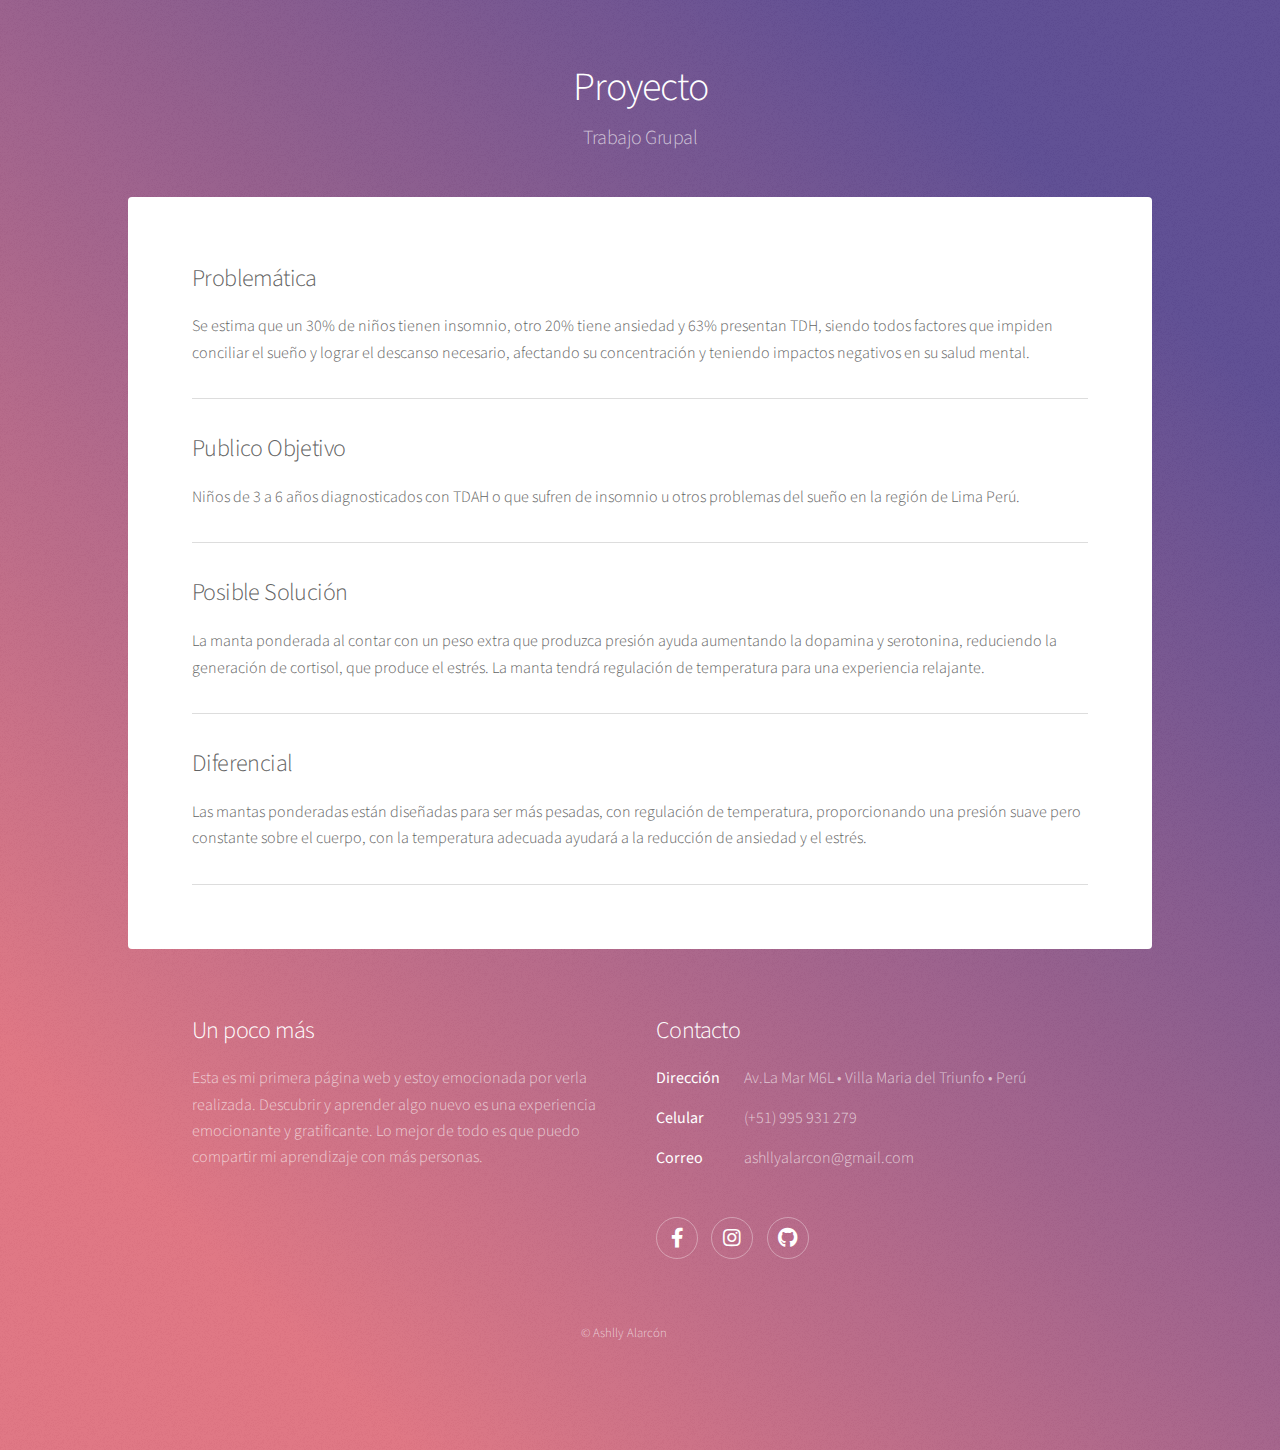
==== commit fb8d4065: "proyecto revisado" ====
--- a/elements.html
+++ b/elements.html
@@ -6,7 +6,7 @@
 -->
 <html>
 	<head>
-		<title>Elements - Stellar by HTML5 UP</title>
+		<title>Proyecto - Avance promedio 1</title>
 		<meta charset="utf-8" />
 		<meta name="viewport" content="width=device-width, initial-scale=1, user-scalable=no" />
 		<link rel="stylesheet" href="assets/css/main.css" />
@@ -19,8 +19,8 @@
 
 				<!-- Header -->
 					<header id="header">
-						<h1>Elements</h1>
-						<p>Ipsum dolor sit amet nullam</p>
+						<h1>Proyecto</h1>
+						<p>Trabajo Grupal</p>
 					</header>
 
 				<!-- Main -->
@@ -31,349 +31,48 @@
 
 								<!-- Text -->
 									<section>
-										<h2>Text</h2>
-										<p>This is <b>bold</b> and this is <strong>strong</strong>. This is <i>italic</i> and this is <em>emphasized</em>.
-										This is <sup>superscript</sup> text and this is <sub>subscript</sub> text.
-										This is <u>underlined</u> and this is code: <code>for (;;) { ... }</code>. Finally, <a href="#">this is a link</a>.</p>
+										<h2>Problemática</h2>
+										<p>Se estima que un 30% de niños tienen insomnio, otro 20% tiene ansiedad y 63% presentan TDH, siendo todos factores que impiden conciliar el sueño y lograr el descanso necesario, afectando su concentración y teniendo impactos negativos en su salud mental.</p>
 										<hr />
-										<p>Nunc lacinia ante nunc ac lobortis. Interdum adipiscing gravida odio porttitor sem non mi integer non faucibus ornare mi ut ante amet placerat aliquet. Volutpat eu sed ante lacinia sapien lorem accumsan varius montes viverra nibh in adipiscing blandit tempus accumsan.</p>
+										<h2>Publico Objetivo</h2>
+										<p>Niños de 3 a 6 años diagnosticados con TDAH o que sufren de insomnio u otros problemas del sueño en la región de Lima Perú.</p>
 										<hr />
-										<h2>Heading Level 2</h2>
-										<h3>Heading Level 3</h3>
-										<h4>Heading Level 4</h4>
+										<h2>Posible Solución</h2>
+										<p>La manta ponderada al contar con un peso extra que produzca presión ayuda aumentando la dopamina y serotonina, reduciendo la generación de cortisol, que produce el estrés. La manta tendrá regulación de temperatura para una experiencia relajante.</p>
 										<hr />
-										<h3>Blockquote</h3>
-										<blockquote>Fringilla nisl. Donec accumsan interdum nisi, quis tincidunt felis sagittis eget tempus euismod. Vestibulum ante ipsum primis in faucibus vestibulum. Blandit adipiscing eu felis iaculis volutpat ac adipiscing accumsan faucibus. Vestibulum ante ipsum primis in faucibus lorem ipsum dolor sit amet nullam adipiscing eu felis.</blockquote>
-										<h3>Preformatted</h3>
-										<pre><code>i = 0;
-
-while (!deck.isInOrder()) {
-    print 'Iteration ' + i;
-    deck.shuffle();
-    i++;
-}
-
-print 'It took ' + i + ' iterations to sort the deck.';</code></pre>
-									</section>
-
-								<!-- Lists -->
-									<section>
-										<h2>Lists</h2>
-										<div class="row">
-											<div class="col-6 col-12-medium">
-												<h3>Unordered</h3>
-												<ul>
-													<li>Dolor pulvinar magna etiam.</li>
-													<li>Sagittis sed lorem adipiscing.</li>
-													<li>Felis enim etiam feugiat.</li>
-													<li>Ipsum lorem nullam consequat.</li>
-												</ul>
-												<h3>Alternate</h3>
-												<ul class="alt">
-													<li>Dolor pulvinar magna etiam.</li>
-													<li>Sagittis sed lorem adipiscing.</li>
-													<li>Felis enim etiam feugiat.</li>
-													<li>Ipsum lorem nullam consequat.</li>
-												</ul>
-											</div>
-											<div class="col-6 col-12-medium">
-												<h3>Ordered</h3>
-												<ol>
-													<li>Dolor pulvinar etiam.</li>
-													<li>Etiam vel felis viverra.</li>
-													<li>Felis enim feugiat.</li>
-													<li>Dolor pulvinar etiam.</li>
-													<li>Etiam vel felis lorem.</li>
-													<li>Felis enim et feugiat.</li>
-												</ol>
-												<h3>Icons</h3>
-												<ul class="icons">
-													<li><a href="#" class="icon brands fa-twitter"><span class="label">Twitter</span></a></li>
-													<li><a href="#" class="icon brands fa-facebook-f"><span class="label">Facebook</span></a></li>
-													<li><a href="#" class="icon brands fa-instagram"><span class="label">Instagram</span></a></li>
-													<li><a href="#" class="icon brands fa-github"><span class="label">GitHub</span></a></li>
-													<li><a href="#" class="icon brands fa-dribbble"><span class="label">Dribbble</span></a></li>
-												</ul>
-												<ul class="icons">
-													<li><a href="#" class="icon brands alt fa-twitter"><span class="label">Twitter</span></a></li>
-													<li><a href="#" class="icon brands alt fa-facebook-f"><span class="label">Facebook</span></a></li>
-													<li><a href="#" class="icon brands alt fa-instagram"><span class="label">Instagram</span></a></li>
-													<li><a href="#" class="icon brands alt fa-github"><span class="label">GitHub</span></a></li>
-													<li><a href="#" class="icon brands alt fa-dribbble"><span class="label">Dribbble</span></a></li>
-												</ul>
-											</div>
-										</div>
-										<h2>Actions</h2>
-										<div class="row">
-											<div class="col-6 col-12-medium">
-												<ul class="actions">
-													<li><a href="#" class="button primary">Default</a></li>
-													<li><a href="#" class="button">Default</a></li>
-												</ul>
-												<ul class="actions small">
-													<li><a href="#" class="button primary small">Small</a></li>
-													<li><a href="#" class="button small">Small</a></li>
-												</ul>
-												<ul class="actions stacked">
-													<li><a href="#" class="button primary">Default</a></li>
-													<li><a href="#" class="button">Default</a></li>
-												</ul>
-												<ul class="actions stacked">
-													<li><a href="#" class="button primary small">Small</a></li>
-													<li><a href="#" class="button small">Small</a></li>
-												</ul>
-											</div>
-											<div class="col-6 col-12-medium">
-												<ul class="actions stacked">
-													<li><a href="#" class="button primary fit">Default</a></li>
-													<li><a href="#" class="button fit">Default</a></li>
-												</ul>
-												<ul class="actions stacked">
-													<li><a href="#" class="button primary small fit">Small</a></li>
-													<li><a href="#" class="button small fit">Small</a></li>
-												</ul>
-											</div>
-										</div>
-									</section>
-
-								<!-- Table -->
-									<section>
-										<h2>Table</h2>
-										<h3>Default</h3>
-										<div class="table-wrapper">
-											<table>
-												<thead>
-													<tr>
-														<th>Name</th>
-														<th>Description</th>
-														<th>Price</th>
-													</tr>
-												</thead>
-												<tbody>
-													<tr>
-														<td>Item One</td>
-														<td>Ante turpis integer aliquet porttitor.</td>
-														<td>29.99</td>
-													</tr>
-													<tr>
-														<td>Item Two</td>
-														<td>Vis ac commodo adipiscing arcu aliquet.</td>
-														<td>19.99</td>
-													</tr>
-													<tr>
-														<td>Item Three</td>
-														<td> Morbi faucibus arcu accumsan lorem.</td>
-														<td>29.99</td>
-													</tr>
-													<tr>
-														<td>Item Four</td>
-														<td>Vitae integer tempus condimentum.</td>
-														<td>19.99</td>
-													</tr>
-													<tr>
-														<td>Item Five</td>
-														<td>Ante turpis integer aliquet porttitor.</td>
-														<td>29.99</td>
-													</tr>
-												</tbody>
-												<tfoot>
-													<tr>
-														<td colspan="2"></td>
-														<td>100.00</td>
-													</tr>
-												</tfoot>
-											</table>
-										</div>
-
-										<h3>Alternate</h3>
-										<div class="table-wrapper">
-											<table class="alt">
-												<thead>
-													<tr>
-														<th>Name</th>
-														<th>Description</th>
-														<th>Price</th>
-													</tr>
-												</thead>
-												<tbody>
-													<tr>
-														<td>Item One</td>
-														<td>Ante turpis integer aliquet porttitor.</td>
-														<td>29.99</td>
-													</tr>
-													<tr>
-														<td>Item Two</td>
-														<td>Vis ac commodo adipiscing arcu aliquet.</td>
-														<td>19.99</td>
-													</tr>
-													<tr>
-														<td>Item Three</td>
-														<td> Morbi faucibus arcu accumsan lorem.</td>
-														<td>29.99</td>
-													</tr>
-													<tr>
-														<td>Item Four</td>
-														<td>Vitae integer tempus condimentum.</td>
-														<td>19.99</td>
-													</tr>
-													<tr>
-														<td>Item Five</td>
-														<td>Ante turpis integer aliquet porttitor.</td>
-														<td>29.99</td>
-													</tr>
-												</tbody>
-												<tfoot>
-													<tr>
-														<td colspan="2"></td>
-														<td>100.00</td>
-													</tr>
-												</tfoot>
-											</table>
-										</div>
-									</section>
-
-								<!-- Buttons -->
-									<section>
-										<h3>Buttons</h3>
-										<ul class="actions">
-											<li><a href="#" class="button primary">Primary</a></li>
-											<li><a href="#" class="button">Default</a></li>
-										</ul>
-										<ul class="actions">
-											<li><a href="#" class="button large">Large</a></li>
-											<li><a href="#" class="button">Default</a></li>
-											<li><a href="#" class="button small">Small</a></li>
-										</ul>
-										<ul class="actions fit">
-											<li><a href="#" class="button primary fit">Fit</a></li>
-											<li><a href="#" class="button fit">Fit</a></li>
-											<li><a href="#" class="button fit">Fit</a></li>
-										</ul>
-										<ul class="actions fit small">
-											<li><a href="#" class="button primary fit small">Fit + Small</a></li>
-											<li><a href="#" class="button fit small">Fit + Small</a></li>
-											<li><a href="#" class="button fit small">Fit + Small</a></li>
-										</ul>
-										<ul class="actions">
-											<li><a href="#" class="button primary icon solidfa-download">Icon</a></li>
-											<li><a href="#" class="button icon solid fa-upload">Icon</a></li>
-											<li><a href="#" class="button icon solid fa-save">Icon</a></li>
-										</ul>
-										<ul class="actions">
-											<li><span class="button primary disabled">Disabled</span></li>
-											<li><span class="button disabled">Disabled</span></li>
-										</ul>
-									</section>
-
-								<!-- Form -->
-									<section>
-										<h2>Form</h2>
-										<form method="post" action="#">
-											<div class="row gtr-uniform">
-												<div class="col-6 col-12-xsmall">
-													<input type="text" name="demo-name" id="demo-name" value="" placeholder="Name" />
-												</div>
-												<div class="col-6 col-12-xsmall">
-													<input type="email" name="demo-email" id="demo-email" value="" placeholder="Email" />
-												</div>
-												<div class="col-12">
-													<select name="demo-category" id="demo-category">
-														<option value="">- Category -</option>
-														<option value="1">Manufacturing</option>
-														<option value="1">Shipping</option>
-														<option value="1">Administration</option>
-														<option value="1">Human Resources</option>
-													</select>
-												</div>
-												<div class="col-4 col-12-small">
-													<input type="radio" id="demo-priority-low" name="demo-priority" checked>
-													<label for="demo-priority-low">Low</label>
-												</div>
-												<div class="col-4 col-12-small">
-													<input type="radio" id="demo-priority-normal" name="demo-priority">
-													<label for="demo-priority-normal">Normal</label>
-												</div>
-												<div class="col-4 col-12-small">
-													<input type="radio" id="demo-priority-high" name="demo-priority">
-													<label for="demo-priority-high">High</label>
-												</div>
-												<div class="col-6 col-12-small">
-													<input type="checkbox" id="demo-copy" name="demo-copy">
-													<label for="demo-copy">Email me a copy</label>
-												</div>
-												<div class="col-6 col-12-small">
-													<input type="checkbox" id="demo-human" name="demo-human" checked>
-													<label for="demo-human">Not a robot</label>
-												</div>
-												<div class="col-12">
-													<textarea name="demo-message" id="demo-message" placeholder="Enter your message" rows="6"></textarea>
-												</div>
-												<div class="col-12">
-													<ul class="actions">
-														<li><input type="submit" value="Send Message" class="primary" /></li>
-														<li><input type="reset" value="Reset" /></li>
-													</ul>
-												</div>
-											</div>
-										</form>
-									</section>
-
-								<!-- Image -->
-									<section>
-										<h2>Image</h2>
-										<h3>Fit</h3>
-										<div class="box alt">
-											<div class="row gtr-uniform">
-												<div class="col-12"><span class="image fit"><img src="images/pic04.jpg" alt="" /></span></div>
-												<div class="col-4"><span class="image fit"><img src="images/pic01.jpg" alt="" /></span></div>
-												<div class="col-4"><span class="image fit"><img src="images/pic02.jpg" alt="" /></span></div>
-												<div class="col-4"><span class="image fit"><img src="images/pic03.jpg" alt="" /></span></div>
-												<div class="col-4"><span class="image fit"><img src="images/pic03.jpg" alt="" /></span></div>
-												<div class="col-4"><span class="image fit"><img src="images/pic01.jpg" alt="" /></span></div>
-												<div class="col-4"><span class="image fit"><img src="images/pic02.jpg" alt="" /></span></div>
-												<div class="col-4"><span class="image fit"><img src="images/pic02.jpg" alt="" /></span></div>
-												<div class="col-4"><span class="image fit"><img src="images/pic03.jpg" alt="" /></span></div>
-												<div class="col-4"><span class="image fit"><img src="images/pic01.jpg" alt="" /></span></div>
-											</div>
-										</div>
-										<h3>Left &amp; Right</h3>
-										<p><span class="image left"><img src="images/pic05.jpg" alt="" /></span>Fringilla nisl. Donec accumsan interdum nisi, quis tincidunt felis sagittis eget. tempus euismod. Vestibulum ante ipsum primis in faucibus vestibulum. Blandit adipiscing eu felis iaculis volutpat ac adipiscing accumsan eu faucibus. Integer ac pellentesque praesent tincidunt felis sagittis eget. tempus euismod. Vestibulum ante ipsum primis in faucibus vestibulum. Blandit adipiscing eu felis iaculis volutpat ac adipiscing accumsan eu faucibus. Integer ac pellentesque praesent. Donec accumsan interdum nisi, quis tincidunt felis sagittis eget. tempus euismod. Vestibulum ante ipsum primis in faucibus vestibulum. Blandit adipiscing eu felis iaculis volutpat ac adipiscing accumsan eu faucibus. Integer ac pellentesque praesent tincidunt felis sagittis eget. tempus euismod. Vestibulum ante ipsum primis in faucibus vestibulum. Blandit adipiscing eu felis iaculis volutpat ac adipiscing accumsan eu faucibus. Integer ac pellentesque praesent. Blandit adipiscing eu felis iaculis volutpat ac adipiscing accumsan eu faucibus. Integer ac pellentesque praesent tincidunt felis sagittis eget. tempus euismod. Vestibulum ante ipsum primis in faucibus vestibulum. Blandit adipiscing eu felis iaculis volutpat ac adipiscing accumsan eu faucibus. Integer ac pellentesque praesent lorem ipsum dolor sit amet veroeros consequat. Etiam tempus lorem ipsum.</p>
-										<p><span class="image right"><img src="images/pic06.jpg" alt="" /></span>Fringilla nisl. Donec accumsan interdum nisi, quis tincidunt felis sagittis eget. tempus euismod. Vestibulum ante ipsum primis in faucibus vestibulum. Blandit adipiscing eu felis iaculis volutpat ac adipiscing accumsan eu faucibus. Integer ac pellentesque praesent tincidunt felis sagittis eget. tempus euismod. Vestibulum ante ipsum primis in faucibus vestibulum. Blandit adipiscing eu felis iaculis volutpat ac adipiscing accumsan eu faucibus. Integer ac pellentesque praesent. Donec accumsan interdum nisi, quis tincidunt felis sagittis eget. tempus euismod. Vestibulum ante ipsum primis in faucibus vestibulum. Blandit adipiscing eu felis iaculis volutpat ac adipiscing accumsan eu faucibus. Integer ac pellentesque praesent tincidunt felis sagittis eget. tempus euismod. Vestibulum ante ipsum primis in faucibus vestibulum. Blandit adipiscing eu felis iaculis volutpat ac adipiscing accumsan eu faucibus. Integer ac pellentesque praesent. Blandit adipiscing eu felis iaculis volutpat ac adipiscing accumsan eu faucibus. Integer ac pellentesque praesent tincidunt felis sagittis eget. tempus euismod. Vestibulum ante ipsum primis in faucibus vestibulum. Blandit adipiscing eu felis iaculis volutpat ac adipiscing accumsan eu faucibus..</p>
-									</section>
-
+										<h2>Diferencial</h2>
+										<p>Las mantas ponderadas están diseñadas para ser más pesadas, con regulación de temperatura, proporcionando una presión suave pero constante sobre el cuerpo, con la temperatura adecuada ayudará a la reducción de ansiedad y el estrés.</p>
+										<hr />
+	
+				
 							</section>
 
 					</div>
 
 				<!-- Footer -->
-					<footer id="footer">
-						<section>
-							<h2>Aliquam sed mauris</h2>
-							<p>Sed lorem ipsum dolor sit amet et nullam consequat feugiat consequat magna adipiscing tempus etiam dolore veroeros. eget dapibus mauris. Cras aliquet, nisl ut viverra sollicitudin, ligula erat egestas velit, vitae tincidunt odio.</p>
-							<ul class="actions">
-								<li><a href="#" class="button">Learn More</a></li>
-							</ul>
-						</section>
-						<section>
-							<h2>Etiam feugiat</h2>
-							<dl class="alt">
-								<dt>Address</dt>
-								<dd>1234 Somewhere Road &bull; Nashville, TN 00000 &bull; USA</dd>
-								<dt>Phone</dt>
-								<dd>(000) 000-0000 x 0000</dd>
-								<dt>Email</dt>
-								<dd><a href="#">information@untitled.tld</a></dd>
-							</dl>
-							<ul class="icons">
-								<li><a href="#" class="icon brands fa-twitter alt"><span class="label">Twitter</span></a></li>
-								<li><a href="#" class="icon brands fa-facebook-f alt"><span class="label">Facebook</span></a></li>
-								<li><a href="#" class="icon brands fa-instagram alt"><span class="label">Instagram</span></a></li>
-								<li><a href="#" class="icon brands fa-github alt"><span class="label">GitHub</span></a></li>
-								<li><a href="#" class="icon brands fa-dribbble alt"><span class="label">Dribbble</span></a></li>
-							</ul>
-						</section>
-						<p class="copyright">&copy; Untitled. Design: <a href="https://html5up.net">HTML5 UP</a>.</p>
-					</footer>
+				<footer id="footer">
+					<section>
+						<h2>Un poco más</h2>
+						<p>Esta es mi primera página web y estoy emocionada por verla realizada. Descubrir y aprender algo nuevo es una experiencia emocionante y gratificante. Lo mejor de todo es que puedo compartir mi aprendizaje con más personas.</p>
+					</section>
+					<section>
+						<h2>Contacto</h2>
+						<dl class="alt">
+							<dt>Dirección</dt>
+							<dd>Av.La Mar M6L &bull; Villa Maria del Triunfo &bull; Perú</dd>
+							<dt>Celular</dt>
+							<dd>(+51) 995 931 279</dd>
+							<dt>Correo</dt>
+							<dd>ashllyalarcon@gmail.com</dd>
+						</dl>
+						<ul class="icons">
+							<li><a href="https://www.facebook.com/ashllysarai.alarconhuerta" class="icon brands fa-facebook-f alt"><span class="label">Facebook</span></a></li>
+							<li><a href="https://www.instagram.com/ashllyalarcon/" class="icon brands fa-instagram alt"><span class="label">Instagram</span></a></li>
+							<li><a href="https://github.com/AshllyAH/lab2/tree/gh-pages" class="icon brands fa-github alt"><span class="label">GitHub</span></a></li>
+						</ul>
+					</section>
+					<p class="copyright">&copy; Ashlly Alarcón</p>
+				</footer>
 
 			</div>
 
--- a/assets/css/main.css
+++ b/assets/css/main.css
@@ -1,10 +1,10 @@
 @import url(fontawesome-all.min.css);
 @import 'https://fonts.googleapis.com/css?family=Source+Sans+Pro:300,400';
 
-/*
-	Stellar by HTML5 UP
-	html5up.net | @ajlkn
-	Free for personal and commercial use under the CCA 3.0 license (html5up.net/license)
+/*
+	Stellar by HTML5 UP
+	html5up.net | @ajlkn
+	Free for personal and commercial use under the CCA 3.0 license (html5up.net/license)
 */
 
 html, body, div, span, applet, object,
@@ -3782,4 +3782,15 @@
 				max-width: 100%;
 			}
 
+		}
+
+		.circular-img {
+			width: 200px; /* Set the width and height to your desired size */
+			height: 200px;
+			border-radius: 100%; /* This makes the image circular */
+			overflow: hidden; /* This ensures the image doesn't overflow the circular shape */
+		}
+		.circular-img img {
+			width: 50%; /* This ensures the image takes up the full space within the circular container */
+			height: auto; /* Maintains aspect ratio */
 		}